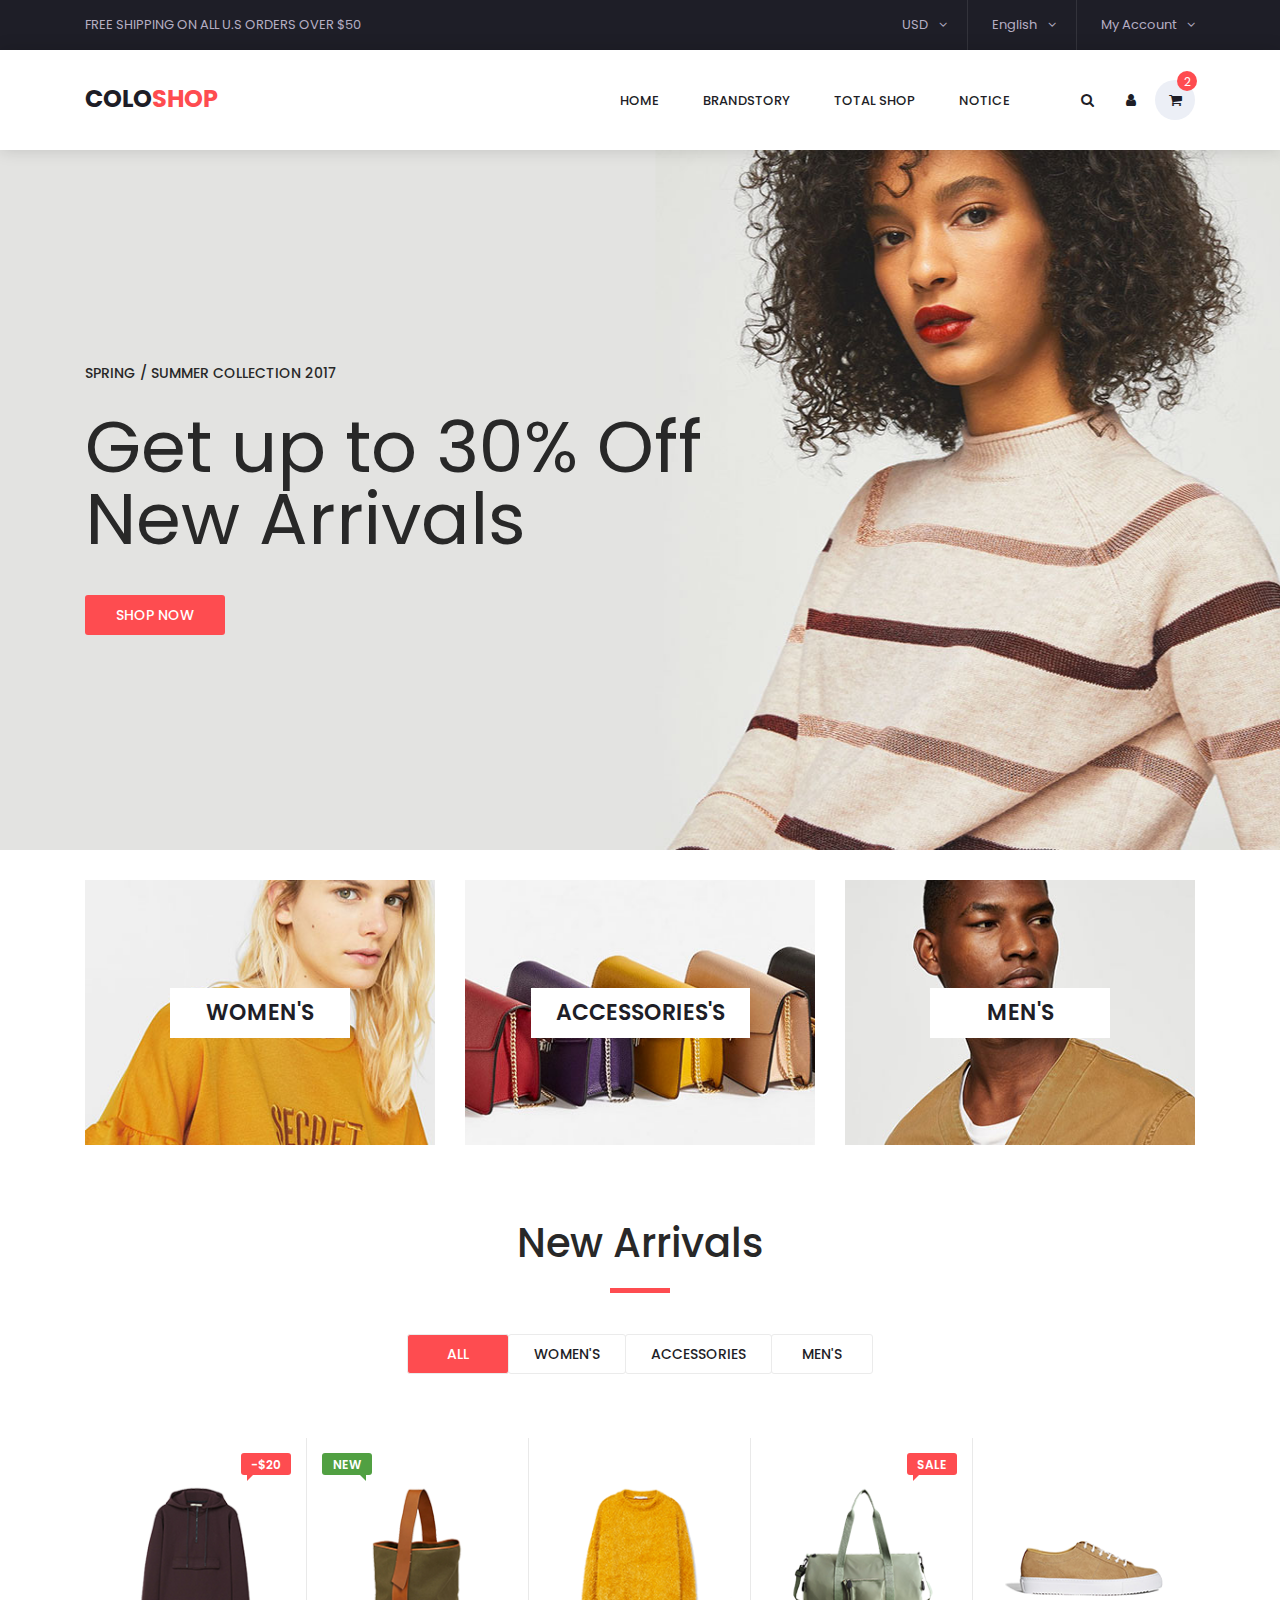
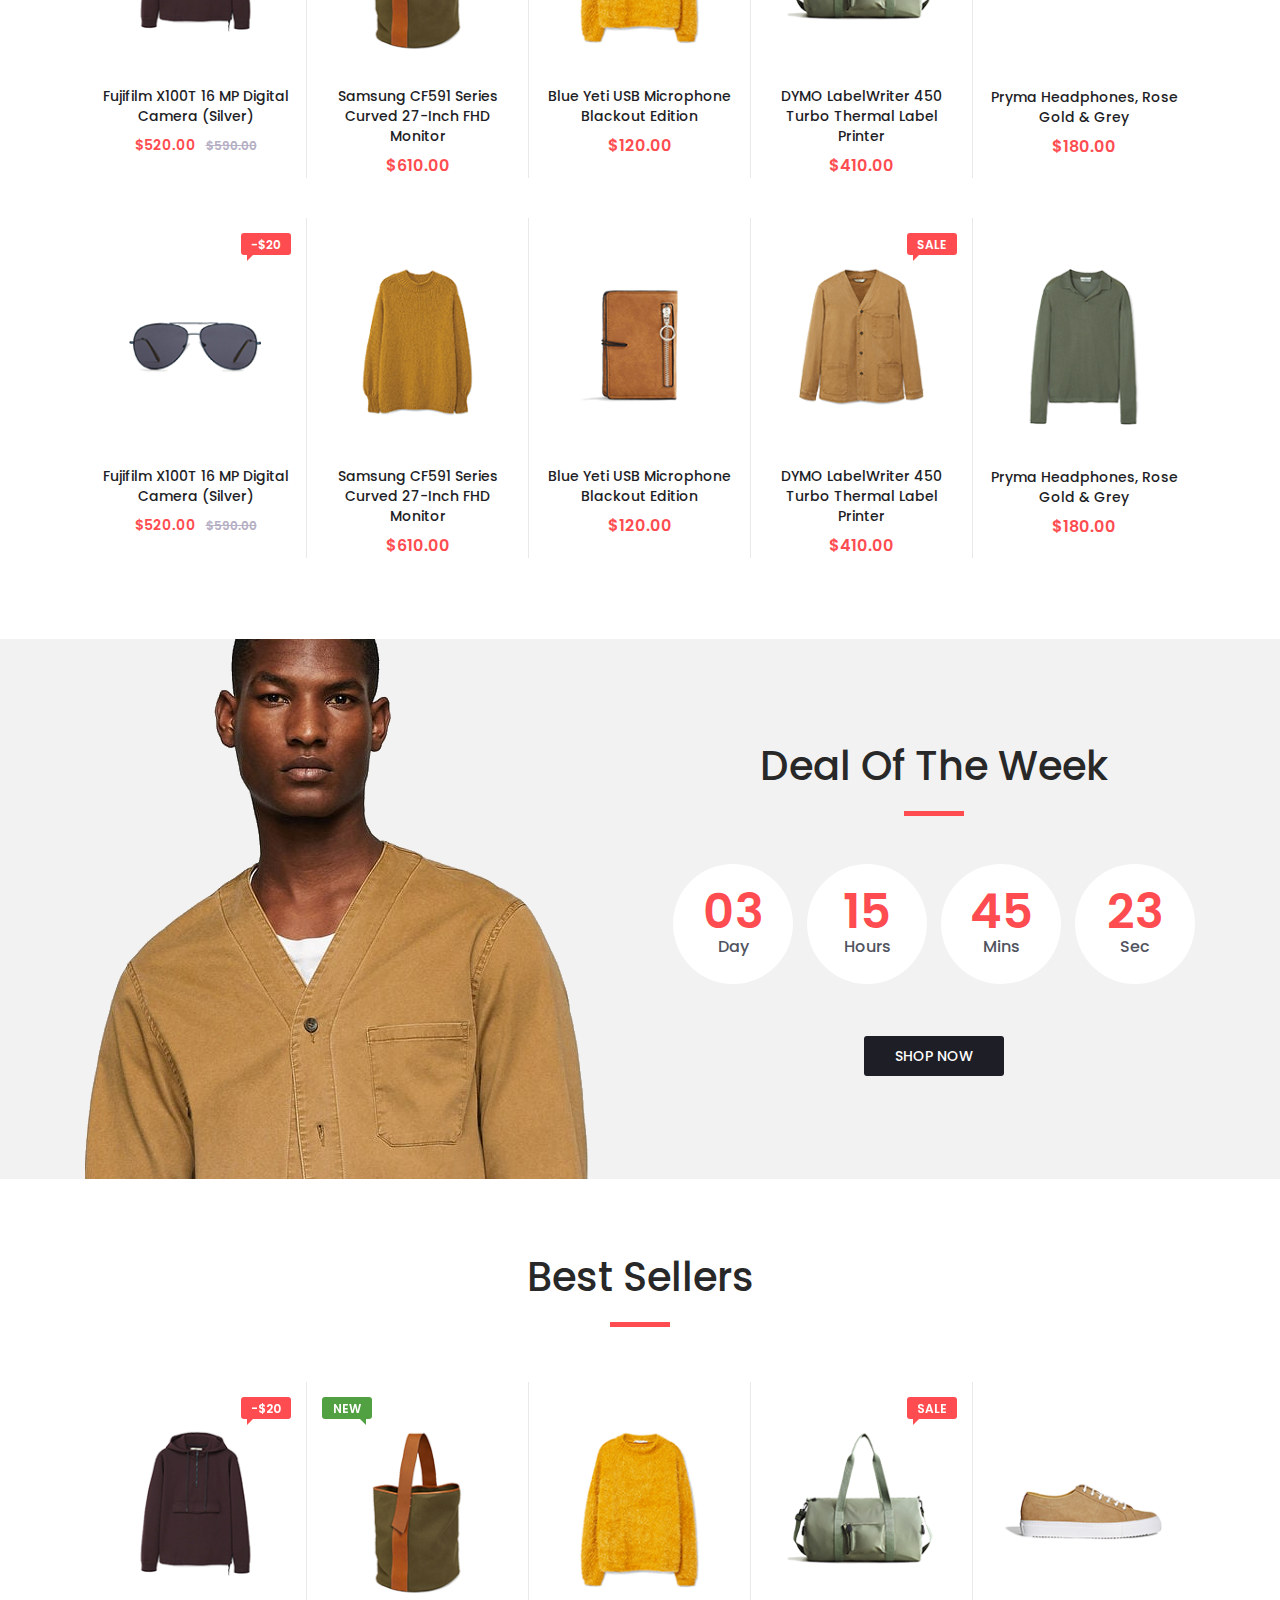
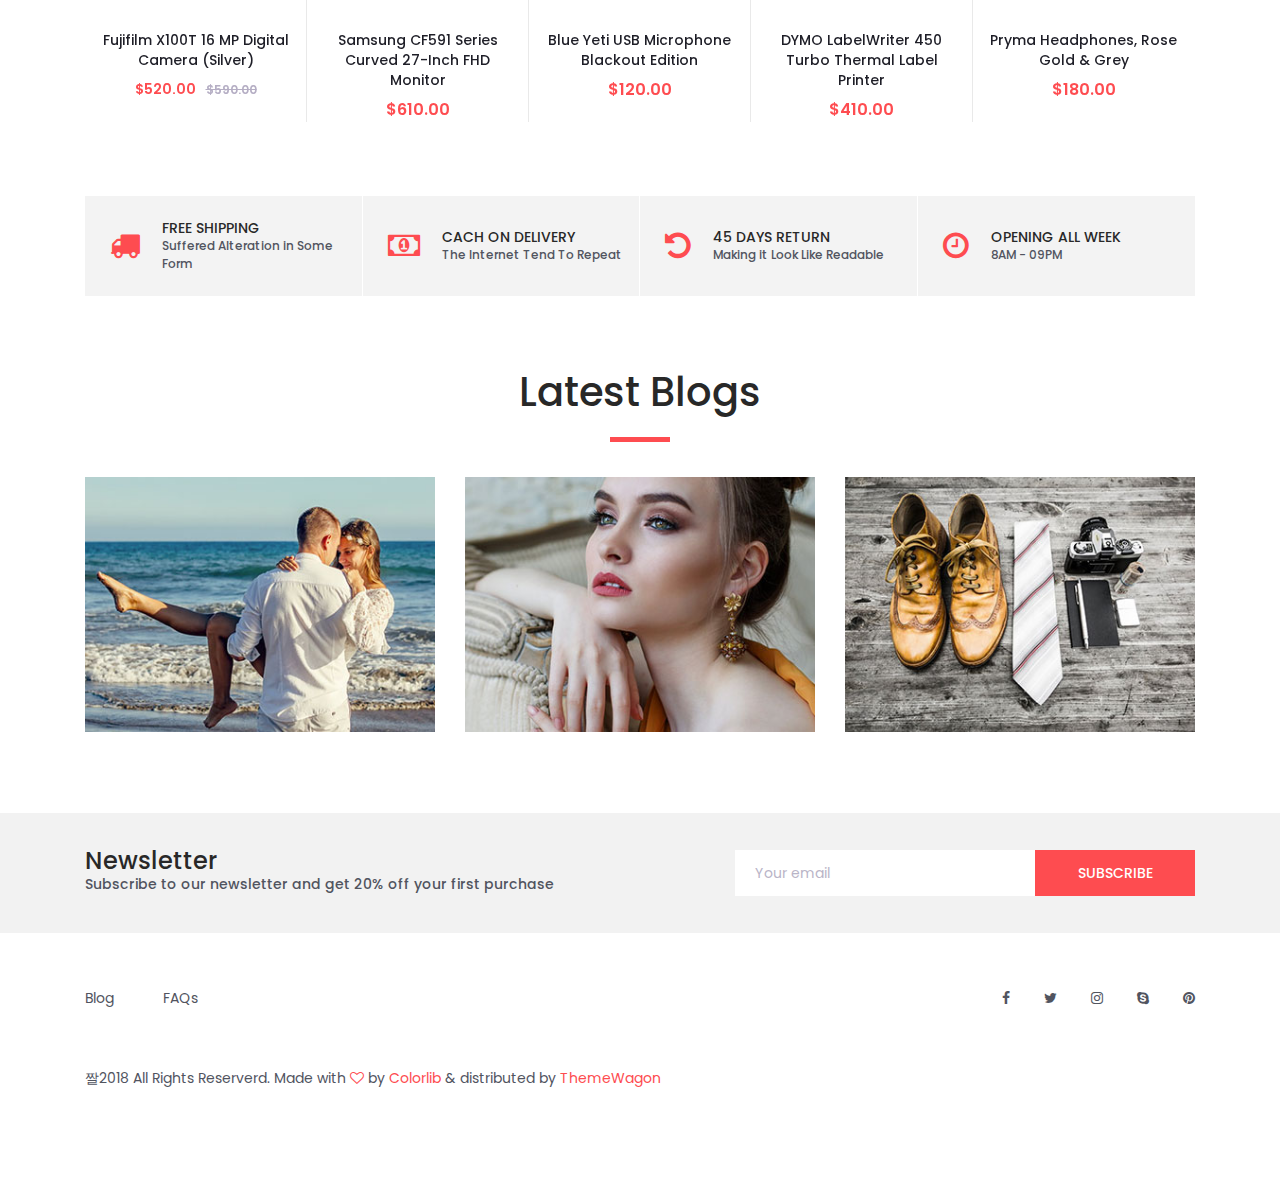
==== model1/WebContent/zproject/pro/index.html @ de98ec68 "ㅋㅋ" ====
<!DOCTYPE html>
<html lang="en">
<head>
<title>Colo Shop</title>
<meta charset="utf-8">
<meta http-equiv="X-UA-Compatible" content="IE=edge">
<meta name="description" content="Colo Shop Template">
<meta name="viewport" content="width=device-width, initial-scale=1">
<link rel="stylesheet" type="text/css" href="styles/bootstrap4/bootstrap.min.css">
<link href="plugins/font-awesome-4.7.0/css/font-awesome.min.css" rel="stylesheet" type="text/css">
<link rel="stylesheet" type="text/css" href="plugins/OwlCarousel2-2.2.1/owl.carousel.css">
<link rel="stylesheet" type="text/css" href="plugins/OwlCarousel2-2.2.1/owl.theme.default.css">
<link rel="stylesheet" type="text/css" href="plugins/OwlCarousel2-2.2.1/animate.css">
<link rel="stylesheet" type="text/css" href="styles/main_styles.css">
<link rel="stylesheet" type="text/css" href="styles/responsive.css">
<script src="js/jquery-3.2.1.min.js"></script>
<script src="styles/bootstrap4/popper.js"></script>
<script src="styles/bootstrap4/bootstrap.min.js"></script>
<script src="plugins/Isotope/isotope.pkgd.min.js"></script>
<script src="plugins/OwlCarousel2-2.2.1/owl.carousel.js"></script>
<script src="plugins/easing/easing.js"></script>
<script src="js/custom.js"></script>



<link href="assets/css/login-register.css" rel="stylesheet" />
<link rel="stylesheet" href="http://netdna.bootstrapcdn.com/font-awesome/4.0.3/css/font-awesome.css">

<script type="text/javascript" src="assets/js/login-register.js"></script>


</head>

<body>

<div class="super_container">

	<!-- Header -->

	<header class="header trans_300">

		<!-- Top Navigation -->

		<div class="top_nav">
			<div class="container">
				<div class="row">
					<div class="col-md-6">
						<div class="top_nav_left">free shipping on all u.s orders over $50</div>
					</div>
					<div class="col-md-6 text-right">
						<div class="top_nav_right">
							<ul class="top_nav_menu">

								<!-- Currency / Language / My Account -->

								<li class="currency">
									<a href="#">
										usd
										<i class="fa fa-angle-down"></i>
									</a>
									<ul class="currency_selection">
										<li><a href="#">cad</a></li>
										<li><a href="#">aud</a></li>
										<li><a href="#">eur</a></li>
										<li><a href="#">gbp</a></li>
									</ul>
								</li>
								<li class="language">
									<a href="#">
										English
										<i class="fa fa-angle-down"></i>
									</a>
									<ul class="language_selection">
										<li><a href="#">French</a></li>
										<li><a href="#">Italian</a></li>
										<li><a href="#">German</a></li>
										<li><a href="#">Spanish</a></li>
									</ul>
								</li>
								<li class="account">
									<a href="#">
										My Account
										<i class="fa fa-angle-down"></i>
									</a>
									<ul class="account_selection">
										<li><a href="#"><i class="fa fa-sign-in" aria-hidden="true"></i>Sign In</a></li>
										<li><a href="#"><i class="fa fa-user-plus" aria-hidden="true"></i>Register</a></li>
									</ul>
								</li>
							</ul>
						</div>
					</div>
				</div>
			</div>
		</div>

		<!-- Main Navigation -->

		<div class="main_nav_container">
			<div class="container">
				<div class="row">
					<div class="col-lg-12 text-right">
						<div class="logo_container">
							<a href="#">colo<span>shop</span></a>
						</div>
						<nav class="navbar">
							<ul class="navbar_menu">
								<li><a href="#">Home</a></li>
								<li><a href="#">BrandStory</a></li>
								<li><a href="#">Total Shop</a></li>
								<li><a href="#">notice</a></li>
							</ul>
							<ul class="navbar_user">
								<li><a href="#"><i class="fa fa-search" aria-hidden="true"></i></a></li>
								<li><a data-toggle="modal" href="javascript:void(0)" onclick="openLoginModal();" ><i class="fa fa-user" aria-hidden="true"></i></a></li>
								
								<li class="checkout">
									<a href="#">
										<i class="fa fa-shopping-cart" aria-hidden="true"></i>
										<span id="checkout_items" class="checkout_items">2</span>
									</a>
								</li>
							</ul>
							<div class="hamburger_container">
								<i class="fa fa-bars" aria-hidden="true"></i>
							</div>
						</nav>
					</div>
				</div>
			</div>
		</div>

	</header>

	<div class="fs_menu_overlay"></div>
	<div class="hamburger_menu">
		<div class="hamburger_close"><i class="fa fa-times" aria-hidden="true"></i></div>
		<div class="hamburger_menu_content text-right">
			<ul class="menu_top_nav">
				<li class="menu_item has-children">
					<a href="#">
						usd
						<i class="fa fa-angle-down"></i>
					</a>
					<ul class="menu_selection">
						<li><a href="#">cad</a></li>
						<li><a href="#">aud</a></li>
						<li><a href="#">eur</a></li>
						<li><a href="#">gbp</a></li>
					</ul>
				</li>
				<li class="menu_item has-children">
					<a href="#">
						English
						<i class="fa fa-angle-down"></i>
					</a>
					<ul class="menu_selection">
						<li><a href="#">French</a></li>
						<li><a href="#">Italian</a></li>
						<li><a href="#">German</a></li>
						<li><a href="#">Spanish</a></li>
					</ul>
				</li>
				<li class="menu_item has-children">
					<a href="#">
						My Account
						<i class="fa fa-angle-down"></i>
					</a>
					<ul class="menu_selection">
						<li><a href="#"><i class="fa fa-sign-in" aria-hidden="true"></i>Sign In</a></li>
						<li><a href="#"><i class="fa fa-user-plus" aria-hidden="true"></i>Register</a></li>
					</ul>
				</li>
				<li class="menu_item"><a href="#">Home</a></li>
				<li class="menu_item"><a href="#">BrandStory</a></li>
				<li class="menu_item"><a href="#">Total Shop</a></li>
				<li class="menu_item"><a href="#">Notice</a></li>
			</ul>
		</div>
	</div>

	<!-- Slider -->

	<div class="main_slider" style="background-image:url(images/slider_1.jpg)">
		<div class="container fill_height">
			<div class="row align-items-center fill_height">
				<div class="col">
					<div class="main_slider_content">
						<h6>Spring / Summer Collection 2017</h6>
						<h1>Get up to 30% Off New Arrivals</h1>
						<div class="red_button shop_now_button"><a href="#">shop now</a></div>
					</div>
				</div>
			</div>
		</div>
	</div>

	<!-- Banner -->

	<div class="banner">
		<div class="container">
			<div class="row">
				<div class="col-md-4">
					<div class="banner_item align-items-center" style="background-image:url(images/banner_1.jpg)">
						<div class="banner_category">
							<a href="categories.html">women's</a>
						</div>
					</div>
				</div>
				<div class="col-md-4">
					<div class="banner_item align-items-center" style="background-image:url(images/banner_2.jpg)">
						<div class="banner_category">
							<a href="categories.html">accessories's</a>
						</div>
					</div>
				</div>
				<div class="col-md-4">
					<div class="banner_item align-items-center" style="background-image:url(images/banner_3.jpg)">
						<div class="banner_category">
							<a href="categories.html">men's</a>
						</div>
					</div>
				</div>
			</div>
		</div>
	</div>

	<!-- New Arrivals -->

	<div class="new_arrivals">
		<div class="container">
			<div class="row">
				<div class="col text-center">
					<div class="section_title new_arrivals_title">
						<h2>New Arrivals</h2>
					</div>
				</div>
			</div>
			<div class="row align-items-center">
				<div class="col text-center">
					<div class="new_arrivals_sorting">
						<ul class="arrivals_grid_sorting clearfix button-group filters-button-group">
							<li class="grid_sorting_button button d-flex flex-column justify-content-center align-items-center active is-checked" data-filter="*">all</li>
							<li class="grid_sorting_button button d-flex flex-column justify-content-center align-items-center" data-filter=".women">women's</li>
							<li class="grid_sorting_button button d-flex flex-column justify-content-center align-items-center" data-filter=".accessories">accessories</li>
							<li class="grid_sorting_button button d-flex flex-column justify-content-center align-items-center" data-filter=".men">men's</li>
						</ul>
					</div>
				</div>
			</div>
			<div class="row">
				<div class="col">
					<div class="product-grid" data-isotope='{ "itemSelector": ".product-item", "layoutMode": "fitRows" }'>

						<!-- Product 1 -->

						<div class="product-item men">
							<div class="product discount product_filter">
								<div class="product_image">
									<img src="images/product_1.png" alt="">
								</div>
								<div class="favorite favorite_left"></div>
								<div class="product_bubble product_bubble_right product_bubble_red d-flex flex-column align-items-center"><span>-$20</span></div>
								<div class="product_info">
									<h6 class="product_name"><a href="single.html">Fujifilm X100T 16 MP Digital Camera (Silver)</a></h6>
									<div class="product_price">$520.00<span>$590.00</span></div>
								</div>
							</div>
							<div class="red_button add_to_cart_button"><a href="#">add to cart</a></div>
						</div>

						<!-- Product 2 -->

						<div class="product-item women">
							<div class="product product_filter">
								<div class="product_image">
									<img src="images/product_2.png" alt="">
								</div>
								<div class="favorite"></div>
								<div class="product_bubble product_bubble_left product_bubble_green d-flex flex-column align-items-center"><span>new</span></div>
								<div class="product_info">
									<h6 class="product_name"><a href="single.html">Samsung CF591 Series Curved 27-Inch FHD Monitor</a></h6>
									<div class="product_price">$610.00</div>
								</div>
							</div>
							<div class="red_button add_to_cart_button"><a href="#">add to cart</a></div>
						</div>

						<!-- Product 3 -->

						<div class="product-item women">
							<div class="product product_filter">
								<div class="product_image">
									<img src="images/product_3.png" alt="">
								</div>
								<div class="favorite"></div>
								<div class="product_info">
									<h6 class="product_name"><a href="single.html">Blue Yeti USB Microphone Blackout Edition</a></h6>
									<div class="product_price">$120.00</div>
								</div>
							</div>
							<div class="red_button add_to_cart_button"><a href="#">add to cart</a></div>
						</div>

						<!-- Product 4 -->

						<div class="product-item accessories">
							<div class="product product_filter">
								<div class="product_image">
									<img src="images/product_4.png" alt="">
								</div>
								<div class="product_bubble product_bubble_right product_bubble_red d-flex flex-column align-items-center"><span>sale</span></div>
								<div class="favorite favorite_left"></div>
								<div class="product_info">
									<h6 class="product_name"><a href="single.html">DYMO LabelWriter 450 Turbo Thermal Label Printer</a></h6>
									<div class="product_price">$410.00</div>
								</div>
							</div>
							<div class="red_button add_to_cart_button"><a href="#">add to cart</a></div>
						</div>

						<!-- Product 5 -->

						<div class="product-item women men">
							<div class="product product_filter">
								<div class="product_image">
									<img src="images/product_5.png" alt="">
								</div>
								<div class="favorite"></div>
								<div class="product_info">
									<h6 class="product_name"><a href="single.html">Pryma Headphones, Rose Gold & Grey</a></h6>
									<div class="product_price">$180.00</div>
								</div>
							</div>
							<div class="red_button add_to_cart_button"><a href="#">add to cart</a></div>
						</div>

						<!-- Product 6 -->

						<div class="product-item accessories">
							<div class="product discount product_filter">
								<div class="product_image">
									<img src="images/product_6.png" alt="">
								</div>
								<div class="favorite favorite_left"></div>
								<div class="product_bubble product_bubble_right product_bubble_red d-flex flex-column align-items-center"><span>-$20</span></div>
								<div class="product_info">
									<h6 class="product_name"><a href="#single.html">Fujifilm X100T 16 MP Digital Camera (Silver)</a></h6>
									<div class="product_price">$520.00<span>$590.00</span></div>
								</div>
							</div>
							<div class="red_button add_to_cart_button"><a href="#">add to cart</a></div>
						</div>

						<!-- Product 7 -->

						<div class="product-item women">
							<div class="product product_filter">
								<div class="product_image">
									<img src="images/product_7.png" alt="">
								</div>
								<div class="favorite"></div>
								<div class="product_info">
									<h6 class="product_name"><a href="single.html">Samsung CF591 Series Curved 27-Inch FHD Monitor</a></h6>
									<div class="product_price">$610.00</div>
								</div>
							</div>
							<div class="red_button add_to_cart_button"><a href="#">add to cart</a></div>
						</div>

						<!-- Product 8 -->

						<div class="product-item accessories">
							<div class="product product_filter">
								<div class="product_image">
									<img src="images/product_8.png" alt="">
								</div>
								<div class="favorite"></div>
								<div class="product_info">
									<h6 class="product_name"><a href="single.html">Blue Yeti USB Microphone Blackout Edition</a></h6>
									<div class="product_price">$120.00</div>
								</div>
							</div>
							<div class="red_button add_to_cart_button"><a href="#">add to cart</a></div>
						</div>

						<!-- Product 9 -->

						<div class="product-item men">
							<div class="product product_filter">
								<div class="product_image">
									<img src="images/product_9.png" alt="">
								</div>
								<div class="product_bubble product_bubble_right product_bubble_red d-flex flex-column align-items-center"><span>sale</span></div>
								<div class="favorite favorite_left"></div>
								<div class="product_info">
									<h6 class="product_name"><a href="single.html">DYMO LabelWriter 450 Turbo Thermal Label Printer</a></h6>
									<div class="product_price">$410.00</div>
								</div>
							</div>
							<div class="red_button add_to_cart_button"><a href="#">add to cart</a></div>
						</div>

						<!-- Product 10 -->

						<div class="product-item men">
							<div class="product product_filter">
								<div class="product_image">
									<img src="images/product_10.png" alt="">
								</div>
								<div class="favorite"></div>
								<div class="product_info">
									<h6 class="product_name"><a href="single.html">Pryma Headphones, Rose Gold & Grey</a></h6>
									<div class="product_price">$180.00</div>
								</div>
							</div>
							<div class="red_button add_to_cart_button"><a href="#">add to cart</a></div>
						</div>
					</div>
				</div>
			</div>
		</div>
	</div>

	<!-- Deal of the week -->

	<div class="deal_ofthe_week">
		<div class="container">
			<div class="row align-items-center">
				<div class="col-lg-6">
					<div class="deal_ofthe_week_img">
						<img src="images/deal_ofthe_week.png" alt="">
					</div>
				</div>
				<div class="col-lg-6 text-right deal_ofthe_week_col">
					<div class="deal_ofthe_week_content d-flex flex-column align-items-center float-right">
						<div class="section_title">
							<h2>Deal Of The Week</h2>
						</div>
						<ul class="timer">
							<li class="d-inline-flex flex-column justify-content-center align-items-center">
								<div id="day" class="timer_num">03</div>
								<div class="timer_unit">Day</div>
							</li>
							<li class="d-inline-flex flex-column justify-content-center align-items-center">
								<div id="hour" class="timer_num">15</div>
								<div class="timer_unit">Hours</div>
							</li>
							<li class="d-inline-flex flex-column justify-content-center align-items-center">
								<div id="minute" class="timer_num">45</div>
								<div class="timer_unit">Mins</div>
							</li>
							<li class="d-inline-flex flex-column justify-content-center align-items-center">
								<div id="second" class="timer_num">23</div>
								<div class="timer_unit">Sec</div>
							</li>
						</ul>
						<div class="red_button deal_ofthe_week_button"><a href="#">shop now</a></div>
					</div>
				</div>
			</div>
		</div>
	</div>

	<!-- Best Sellers -->

	<div class="best_sellers">
		<div class="container">
			<div class="row">
				<div class="col text-center">
					<div class="section_title new_arrivals_title">
						<h2>Best Sellers</h2>
					</div>
				</div>
			</div>
			<div class="row">
				<div class="col">
					<div class="product_slider_container">
						<div class="owl-carousel owl-theme product_slider">

							<!-- Slide 1 -->

							<div class="owl-item product_slider_item">
								<div class="product-item">
									<div class="product discount">
										<div class="product_image">
											<img src="images/product_1.png" alt="">
										</div>
										<div class="favorite favorite_left"></div>
										<div class="product_bubble product_bubble_right product_bubble_red d-flex flex-column align-items-center"><span>-$20</span></div>
										<div class="product_info">
											<h6 class="product_name"><a href="single.html">Fujifilm X100T 16 MP Digital Camera (Silver)</a></h6>
											<div class="product_price">$520.00<span>$590.00</span></div>
										</div>
									</div>
								</div>
							</div>

							<!-- Slide 2 -->

							<div class="owl-item product_slider_item">
								<div class="product-item women">
									<div class="product">
										<div class="product_image">
											<img src="images/product_2.png" alt="">
										</div>
										<div class="favorite"></div>
										<div class="product_bubble product_bubble_left product_bubble_green d-flex flex-column align-items-center"><span>new</span></div>
										<div class="product_info">
											<h6 class="product_name"><a href="single.html">Samsung CF591 Series Curved 27-Inch FHD Monitor</a></h6>
											<div class="product_price">$610.00</div>
										</div>
									</div>
								</div>
							</div>

							<!-- Slide 3 -->

							<div class="owl-item product_slider_item">
								<div class="product-item women">
									<div class="product">
										<div class="product_image">
											<img src="images/product_3.png" alt="">
										</div>
										<div class="favorite"></div>
										<div class="product_info">
											<h6 class="product_name"><a href="single.html">Blue Yeti USB Microphone Blackout Edition</a></h6>
											<div class="product_price">$120.00</div>
										</div>
									</div>
								</div>
							</div>

							<!-- Slide 4 -->

							<div class="owl-item product_slider_item">
								<div class="product-item accessories">
									<div class="product">
										<div class="product_image">
											<img src="images/product_4.png" alt="">
										</div>
										<div class="product_bubble product_bubble_right product_bubble_red d-flex flex-column align-items-center"><span>sale</span></div>
										<div class="favorite favorite_left"></div>
										<div class="product_info">
											<h6 class="product_name"><a href="single.html">DYMO LabelWriter 450 Turbo Thermal Label Printer</a></h6>
											<div class="product_price">$410.00</div>
										</div>
									</div>
								</div>
							</div>

							<!-- Slide 5 -->

							<div class="owl-item product_slider_item">
								<div class="product-item women men">
									<div class="product">
										<div class="product_image">
											<img src="images/product_5.png" alt="">
										</div>
										<div class="favorite"></div>
										<div class="product_info">
											<h6 class="product_name"><a href="single.html">Pryma Headphones, Rose Gold & Grey</a></h6>
											<div class="product_price">$180.00</div>
										</div>
									</div>
								</div>
							</div>

							<!-- Slide 6 -->

							<div class="owl-item product_slider_item">
								<div class="product-item accessories">
									<div class="product discount">
										<div class="product_image">
											<img src="images/product_6.png" alt="">
										</div>
										<div class="favorite favorite_left"></div>
										<div class="product_bubble product_bubble_right product_bubble_red d-flex flex-column align-items-center"><span>-$20</span></div>
										<div class="product_info">
											<h6 class="product_name"><a href="single.html">Fujifilm X100T 16 MP Digital Camera (Silver)</a></h6>
											<div class="product_price">$520.00<span>$590.00</span></div>
										</div>
									</div>
								</div>
							</div>

							<!-- Slide 7 -->

							<div class="owl-item product_slider_item">
								<div class="product-item women">
									<div class="product">
										<div class="product_image">
											<img src="images/product_7.png" alt="">
										</div>
										<div class="favorite"></div>
										<div class="product_info">
											<h6 class="product_name"><a href="single.html">Samsung CF591 Series Curved 27-Inch FHD Monitor</a></h6>
											<div class="product_price">$610.00</div>
										</div>
									</div>
								</div>
							</div>

							<!-- Slide 8 -->

							<div class="owl-item product_slider_item">
								<div class="product-item accessories">
									<div class="product">
										<div class="product_image">
											<img src="images/product_8.png" alt="">
										</div>
										<div class="favorite"></div>
										<div class="product_info">
											<h6 class="product_name"><a href="single.html">Blue Yeti USB Microphone Blackout Edition</a></h6>
											<div class="product_price">$120.00</div>
										</div>
									</div>
								</div>
							</div>

							<!-- Slide 9 -->

							<div class="owl-item product_slider_item">
								<div class="product-item men">
									<div class="product">
										<div class="product_image">
											<img src="images/product_9.png" alt="">
										</div>
										<div class="product_bubble product_bubble_right product_bubble_red d-flex flex-column align-items-center"><span>sale</span></div>
										<div class="favorite favorite_left"></div>
										<div class="product_info">
											<h6 class="product_name"><a href="single.html">DYMO LabelWriter 450 Turbo Thermal Label Printer</a></h6>
											<div class="product_price">$410.00</div>
										</div>
									</div>
								</div>
							</div>

							<!-- Slide 10 -->

							<div class="owl-item product_slider_item">
								<div class="product-item men">
									<div class="product">
										<div class="product_image">
											<img src="images/product_10.png" alt="">
										</div>
										<div class="favorite"></div>
										<div class="product_info">
											<h6 class="product_name"><a href="single.html">Pryma Headphones, Rose Gold & Grey</a></h6>
											<div class="product_price">$180.00</div>
										</div>
									</div>
								</div>
							</div>
						</div>

						<!-- Slider Navigation -->

						<div class="product_slider_nav_left product_slider_nav d-flex align-items-center justify-content-center flex-column">
							<i class="fa fa-chevron-left" aria-hidden="true"></i>
						</div>
						<div class="product_slider_nav_right product_slider_nav d-flex align-items-center justify-content-center flex-column">
							<i class="fa fa-chevron-right" aria-hidden="true"></i>
						</div>
					</div>
				</div>
			</div>
		</div>
	</div>

	<!-- Benefit -->

	<div class="benefit">
		<div class="container">
			<div class="row benefit_row">
				<div class="col-lg-3 benefit_col">
					<div class="benefit_item d-flex flex-row align-items-center">
						<div class="benefit_icon"><i class="fa fa-truck" aria-hidden="true"></i></div>
						<div class="benefit_content">
							<h6>free shipping</h6>
							<p>Suffered Alteration in Some Form</p>
						</div>
					</div>
				</div>
				<div class="col-lg-3 benefit_col">
					<div class="benefit_item d-flex flex-row align-items-center">
						<div class="benefit_icon"><i class="fa fa-money" aria-hidden="true"></i></div>
						<div class="benefit_content">
							<h6>cach on delivery</h6>
							<p>The Internet Tend To Repeat</p>
						</div>
					</div>
				</div>
				<div class="col-lg-3 benefit_col">
					<div class="benefit_item d-flex flex-row align-items-center">
						<div class="benefit_icon"><i class="fa fa-undo" aria-hidden="true"></i></div>
						<div class="benefit_content">
							<h6>45 days return</h6>
							<p>Making it Look Like Readable</p>
						</div>
					</div>
				</div>
				<div class="col-lg-3 benefit_col">
					<div class="benefit_item d-flex flex-row align-items-center">
						<div class="benefit_icon"><i class="fa fa-clock-o" aria-hidden="true"></i></div>
						<div class="benefit_content">
							<h6>opening all week</h6>
							<p>8AM - 09PM</p>
						</div>
					</div>
				</div>
			</div>
		</div>
	</div>

	<!-- Blogs -->

	<div class="blogs">
		<div class="container">
			<div class="row">
				<div class="col text-center">
					<div class="section_title">
						<h2>Latest Blogs</h2>
					</div>
				</div>
			</div>
			<div class="row blogs_container">
				<div class="col-lg-4 blog_item_col">
					<div class="blog_item">
						<div class="blog_background" style="background-image:url(images/blog_1.jpg)"></div>
						<div class="blog_content d-flex flex-column align-items-center justify-content-center text-center">
							<h4 class="blog_title">Here are the trends I see coming this fall</h4>
							<span class="blog_meta">by admin | dec 01, 2017</span>
							<a class="blog_more" href="#">Read more</a>
						</div>
					</div>
				</div>
				<div class="col-lg-4 blog_item_col">
					<div class="blog_item">
						<div class="blog_background" style="background-image:url(images/blog_2.jpg)"></div>
						<div class="blog_content d-flex flex-column align-items-center justify-content-center text-center">
							<h4 class="blog_title">Here are the trends I see coming this fall</h4>
							<span class="blog_meta">by admin | dec 01, 2017</span>
							<a class="blog_more" href="#">Read more</a>
						</div>
					</div>
				</div>
				<div class="col-lg-4 blog_item_col">
					<div class="blog_item">
						<div class="blog_background" style="background-image:url(images/blog_3.jpg)"></div>
						<div class="blog_content d-flex flex-column align-items-center justify-content-center text-center">
							<h4 class="blog_title">Here are the trends I see coming this fall</h4>
							<span class="blog_meta">by admin | dec 01, 2017</span>
							<a class="blog_more" href="#">Read more</a>
						</div>
					</div>
				</div>
			</div>
		</div>
	</div>

	<!-- Newsletter -->

	<div class="newsletter">
		<div class="container">
			<div class="row">
				<div class="col-lg-6">
					<div class="newsletter_text d-flex flex-column justify-content-center align-items-lg-start align-items-md-center text-center">
						<h4>Newsletter</h4>
						<p>Subscribe to our newsletter and get 20% off your first purchase</p>
					</div>
				</div>
				<div class="col-lg-6">
					<form action="post">
						<div class="newsletter_form d-flex flex-md-row flex-column flex-xs-column align-items-center justify-content-lg-end justify-content-center">
							<input id="newsletter_email" type="email" placeholder="Your email" required="required" data-error="Valid email is required.">
							<button id="newsletter_submit" type="submit" class="newsletter_submit_btn trans_300" value="Submit">subscribe</button>
						</div>
					</form>
				</div>
			</div>
		</div>
	</div>

	<!-- Modal -->
	<div class="modal fade login" id="loginModal">
		      <div class="modal-dialog login animated">
    		      <div class="modal-content">
    		         <div class="modal-header">
                        <button type="button" class="close" data-dismiss="modal" aria-hidden="true">&times;</button>
                        <h4 class="modal-title">Login with</h4>
                    </div>
                    <div class="modal-body">
                        <div class="box">
                             <div class="content">                                                          
                                <div class="error"></div>
                                <div class="form loginBox">
                                    <form method="" action="" accept-charset="UTF-8">
                                    <input id="userid" class="form-control" type="text" placeholder="id" name="userid"><br/>
                                    <input id="password" class="form-control" type="password" placeholder="Password" name="password"><br/>
                                    <input class="btn btn-default btn-login" type="button" value="Login" onclick="loginAjax()"><br/>
                                    <input class="btn btn-default btn-login" type="button" value="kakao로 로그인" onclick=""><br/>
                                    <input class="btn btn-default btn-login" type="button" value="둘러보기" onclick="">
                                    </form>
                                </div>	
                                
                             </div>
                        </div>
                        <div class="box">
                            <div class="content registerBox" style="display:none;">
                             <div class="form">
                                <form method="" html="{:multipart=>true}" data-remote="true" action="" accept-charset="UTF-8">
                                <input id="userid" class="form-control" type="text" placeholder="id" name="userid">
                                <input id="username" class="form-control" type="text" placeholder="name" name="username">
                                <input id="email" class="form-control" type="email" placeholder="Email" name="email">
                                <input id="password" class="form-control" type="password" placeholder="Password" name="password">
                                <input id="password_confirmation" class="form-control" type="password" placeholder="Repeat Password" name="password_confirmation">
                                <input id="usertel" class="form-control" type="tel"  placeholder="phone" name="usertel">
                                <input id="birth" class="form-control" type="date"  placeholder="birthday" name="birth">
                                <label><input id="gender" class="form-control" type="checkbox" placeholder="gender" name="gender" value="man">man</label>
     							<label><input id="gender" class="form-control" type="checkbox" name="gender" value="women">women</label>
                                <input class="btn btn-default btn-register" type="button" value="Create account" name="commit">
                                
                                </form>
                                </div>
                            </div>
                        </div>
                    </div>
                    <div class="modal-footer">
                        <div class="forgot login-footer">
                            <span>Looking to
                                 <a href="javascript: showRegisterForm();">create an account</a>
                            </span>
                        </div>
                        <div class="forgot register-footer" style="display:none">
                             <span>Already have an account?</span>
                             <a href="javascript: showLoginForm();">Login</a>
                        </div>
                    </div>
    		      </div>
		      </div>
		  </div>
	<!-- Footer -->
<footer class="footer">
		<div class="container">
			<div class="row">
				<div class="col-lg-6">
					<div class="footer_nav_container d-flex flex-sm-row flex-column align-items-center justify-content-lg-start justify-content-center text-center">
						<ul class="footer_nav">
							<li><a href="#">Blog</a></li>
							<li><a href="#">FAQs</a></li>
						</ul>
					</div>
				</div>
				<div class="col-lg-6">
					<div class="footer_social d-flex flex-row align-items-center justify-content-lg-end justify-content-center">
						<ul>
							<li><a href="#"><i class="fa fa-facebook" aria-hidden="true"></i></a></li>
							<li><a href="#"><i class="fa fa-twitter" aria-hidden="true"></i></a></li>
							<li><a href="#"><i class="fa fa-instagram" aria-hidden="true"></i></a></li>
							<li><a href="#"><i class="fa fa-skype" aria-hidden="true"></i></a></li>
							<li><a href="#"><i class="fa fa-pinterest" aria-hidden="true"></i></a></li>
						</ul>
					</div>
				</div>
			</div>
			<div class="row">
				<div class="col-lg-12">
					<div class="footer_nav_container">
						<div class="cr">짤2018 All Rights Reserverd. Made with <i class="fa fa-heart-o" aria-hidden="true"></i> by <a href="#">Colorlib</a> &amp; distributed by <a href="https://themewagon.com">ThemeWagon</a></div>
					</div>
				</div>
			</div>
		</div>
	</footer>


</div>


</body>

</html>
---- model1/WebContent/zproject/pro/styles/main_styles.css ----
@charset "utf-8";
/* CSS Document */

/******************************

COLOR PALETTE




[Table of Contents]

1. Fonts
2. Body and some general stuff
3. Home
	3.1 Currency
	3.2 Language
	3.3 Account
	3.4 Main Navigation
	3.5 Hamburger Menu
	3.6 Logo
	3.7 Main Slider
4. Banner
5. New Arrivals
	5.1 New Arrivals Sorting
	5.2 New Arrivals Products Grid
6. Deal of the week
7. Best Sellers
	7.1 Slider Nav
8. Benefit
9. Blogs
10. Newsletter
11. Footer



******************************/

/***********
1. Fonts
***********/

@import url('https://fonts.googleapis.com/css?family=Poppins:400,500,600,700,900');

/*********************************
2. Body and some general stuff
*********************************/

*
{
	margin: 0;
	padding: 0;
}
body
{
	font-family: 'Poppins', sans-serif;
	font-size: 14px;
	line-height: 23px;
	font-weight: 400;
	background: #FFFFFF;
	color: #1e1e27;
}
div
{
	display: block;
	position: relative;
	-webkit-box-sizing: border-box;
    -moz-box-sizing: border-box;
    box-sizing: border-box;
}
ul
{
	list-style: none;
	margin-bottom: 0px;
}
p
{
	font-family: 'Poppins', sans-serif;
	font-size: 14px;
	line-height: 1.7;
	font-weight: 500;
	color: #989898;
	-webkit-font-smoothing: antialiased;
	-webkit-text-shadow: rgba(0,0,0,.01) 0 0 1px;
	text-shadow: rgba(0,0,0,.01) 0 0 1px;
}
p a
{
	display: inline;
	position: relative;
	color: inherit;
	border-bottom: solid 2px #fde0db;
	-webkit-transition: all 200ms ease;
	-moz-transition: all 200ms ease;
	-ms-transition: all 200ms ease;
	-o-transition: all 200ms ease;
	transition: all 200ms ease;
}
a, a:hover, a:visited, a:active, a:link
{
	text-decoration: none;
	-webkit-font-smoothing: antialiased;
	-webkit-text-shadow: rgba(0,0,0,.01) 0 0 1px;
	text-shadow: rgba(0,0,0,.01) 0 0 1px;
}
p a:active
{
	position: relative;
	color: #FF6347;
}
p a:hover
{
	color: #FF6347;
	background: #fde0db;
}
p a:hover::after
{
	opacity: 0.2;
}
::selection
{
	background: #fde0db;
	color: #FF6347;
}
p::selection
{
	background: #fde0db;
}
h1{font-size: 72px;}
h2{font-size: 40px;}
h3{font-size: 28px;}
h4{font-size: 24px;}
h5{font-size: 16px;}
h6{font-size: 14px;}
h1, h2, h3, h4, h5, h6
{
	color: #282828;
	-webkit-font-smoothing: antialiased;
	-webkit-text-shadow: rgba(0,0,0,.01) 0 0 1px;
	text-shadow: rgba(0,0,0,.01) 0 0 1px;
}
h1::selection,
h2::selection,
h3::selection,
h4::selection,
h5::selection,
h6::selection
{

}
::-webkit-input-placeholder
{
	font-size: 16px !important;
	font-weight: 500;
	color: #777777 !important;
}
:-moz-placeholder /* older Firefox*/
{
	font-size: 16px !important;
	font-weight: 500;
	color: #777777 !important;
}
::-moz-placeholder /* Firefox 19+ */
{
	font-size: 16px !important;
	font-weight: 500;
	color: #777777 !important;
}
:-ms-input-placeholder
{
	font-size: 16px !important;
	font-weight: 500;
	color: #777777 !important;
}
::input-placeholder
{
	font-size: 16px !important;
	font-weight: 500;
	color: #777777 !important;
}
.form-control
{
	color: #db5246;
}
section
{
	display: block;
	position: relative;
	box-sizing: border-box;
}
.clear
{
	clear: both;
}
.clearfix::before, .clearfix::after
{
	content: "";
	display: table;
}
.clearfix::after
{
	clear: both;
}
.clearfix
{
	zoom: 1;
}
.float_left
{
	float: left;
}
.float_right
{
	float: right;
}
.trans_200
{
	-webkit-transition: all 200ms ease;
	-moz-transition: all 200ms ease;
	-ms-transition: all 200ms ease;
	-o-transition: all 200ms ease;
	transition: all 200ms ease;
}
.trans_300
{
	-webkit-transition: all 300ms ease;
	-moz-transition: all 300ms ease;
	-ms-transition: all 300ms ease;
	-o-transition: all 300ms ease;
	transition: all 300ms ease;
}
.trans_400
{
	-webkit-transition: all 400ms ease;
	-moz-transition: all 400ms ease;
	-ms-transition: all 400ms ease;
	-o-transition: all 400ms ease;
	transition: all 400ms ease;
}
.trans_500
{
	-webkit-transition: all 500ms ease;
	-moz-transition: all 500ms ease;
	-ms-transition: all 500ms ease;
	-o-transition: all 500ms ease;
	transition: all 500ms ease;
}
.fill_height
{
	height: 100%;
}
.super_container
{
	width: 100%;
	overflow: hidden;
}

/*********************************
3. Home
*********************************/

.header
{
	position: fixed;
	top: 0;
	left: 0;
	width: 100%;
	background: #FFFFFF;
	z-index: 10;
}
.top_nav
{
	width: 100%;
	height: 50px;
	background: #1e1e27;
}
.top_nav_left
{
	height: 50px;
	line-height: 50px;
	font-size: 13px;
	color: #b5aec4;
	text-transform: uppercase;
}

/*********************************
3.1 Currency
*********************************/

.currency
{
	display: inline-block;
	position: relative;
	min-width: 50px;
	border-right: solid 1px #33333b;
	padding-right: 20px;
	padding-left: 20px;
	text-align: center;
	vertical-align: middle;
	background: #1e1e27;
}
.currency > a
{
	display: block;
	color: #b5aec4;
	font-weight: 400;
	height: 50px;
	line-height: 50px;
	font-size: 13px;
	text-transform: uppercase;
}
.currency > a > i
{
	margin-left: 8px;
}
.currency:hover .currency_selection
{
	visibility: visible;
	opacity: 1;
	top: 100%;
}
.currency_selection
{
	display: block;
	position: absolute;
	right: 0;
	top: 120%;
	margin: 0;
	width: 100%;
	background: #FFFFFF;
	visibility: hidden;
	opacity: 0;
	z-index: 1;
	box-shadow: 0 0 25px rgba(63, 78, 100, 0.15);
	-webkit-transition: opacity 0.3s ease;
	-moz-transition: opacity 0.3s ease;
	-ms-transition: opacity 0.3s ease;
	-o-transition: opacity 0.3s ease;
	transition: all 0.3s ease;
}
.currency_selection li
{
	padding-left: 10px;
	padding-right: 10px;
	line-height: 50px;
}
.currency_selection li a
{
	display: block;
	color: #232530;
	border-bottom: solid 1px #dddddd;
	font-size: 13px;
	text-transform: uppercase;
	-webkit-transition: opacity 0.3s ease;
	-moz-transition: opacity 0.3s ease;
	-ms-transition: opacity 0.3s ease;
	-o-transition: opacity 0.3s ease;
	transition: all 0.3s ease;
}
.currency_selection li a:hover
{
	color: #b5aec4;
}
.currency_selection li:last-child a
{
	border-bottom: none;
}

/*********************************
3.2 Language
*********************************/

.language
{
	display: inline-block;
	position: relative;
	min-width: 50px;
	border-right: solid 1px #33333b;
	padding-right: 20px;
	padding-left: 20px;
	text-align: center;
	vertical-align: middle;
	background: #1e1e27;
}
.language > a
{
	display: block;
	color: #b5aec4;
	font-weight: 400;
	height: 50px;
	line-height: 50px;
	font-size: 13px;
}
.language > a > i
{
	margin-left: 8px;
}
.language:hover .language_selection
{
	visibility: visible;
	opacity: 1;
	top: 100%;
}
.language_selection
{
	display: block;
	position: absolute;
	right: 0;
	top: 120%;
	margin: 0;
	width: 100%;
	background: #FFFFFF;
	visibility: hidden;
	opacity: 0;
	z-index: 1;
	box-shadow: 0 0 25px rgba(63, 78, 100, 0.15);
	-webkit-transition: opacity 0.3s ease;
	-moz-transition: opacity 0.3s ease;
	-ms-transition: opacity 0.3s ease;
	-o-transition: opacity 0.3s ease;
	transition: all 0.3s ease;
}
.language_selection li
{
	padding-left: 10px;
	padding-right: 10px;
	line-height: 50px;
}
.language_selection li a
{
	display: block;
	color: #232530;
	border-bottom: solid 1px #dddddd;
	font-size: 13px;
	-webkit-transition: opacity 0.3s ease;
	-moz-transition: opacity 0.3s ease;
	-ms-transition: opacity 0.3s ease;
	-o-transition: opacity 0.3s ease;
	transition: all 0.3s ease;
}
.language_selection li a:hover
{
	color: #b5aec4;
}
.language_selection li:last-child a
{
	border-bottom: none;
}

/*********************************
3.3 Account
*********************************/

.account
{
	display: inline-block;
	position: relative;
	min-width: 50px;
	padding-left: 20px;
	text-align: center;
	vertical-align: middle;
	background: #1e1e27;
}
.account > a
{
	display: block;
	color: #b5aec4;
	font-weight: 400;
	height: 50px;
	line-height: 50px;
	font-size: 13px;
}
.account > a > i
{
	margin-left: 8px;
}
.account:hover .account_selection
{
	visibility: visible;
	opacity: 1;
	top: 100%;
}
.account_selection
{
	display: block;
	position: absolute;
	right: 0;
	top: 120%;
	margin: 0;
	width: 100%;
	background: #FFFFFF;
	visibility: hidden;
	opacity: 0;
	z-index: 1;
	box-shadow: 0 0 25px rgba(63, 78, 100, 0.15);
	-webkit-transition: opacity 0.3s ease;
	-moz-transition: opacity 0.3s ease;
	-ms-transition: opacity 0.3s ease;
	-o-transition: opacity 0.3s ease;
	transition: all 0.3s ease;
}
.account_selection li
{
	padding-left: 10px;
	padding-right: 10px;
	line-height: 50px;
}
.account_selection li a
{
	display: block;
	color: #232530;
	border-bottom: solid 1px #dddddd;
	font-size: 14px;
	-webkit-transition: all 0.3s ease;
	-moz-transition: all 0.3s ease;
	-ms-transition: all 0.3s ease;
	-o-transition: all 0.3s ease;
	transition: all 0.3s ease;
}
.account_selection li a:hover
{
	color: #b5aec4;
}
.account_selection li:last-child a
{
	border-bottom: none;
}
.account_selection li a i
{
	margin-right: 10px;
}

/*********************************
3.4 Main Navigation
*********************************/

.main_nav_container
{
	width: 100%;
	background: #FFFFFF;
	box-shadow: 0 0 16px rgba(0, 0, 0, 0.15);
}
.navbar
{
	width: auto;
	height: 100px;
	float: right;
	padding-left: 0px;
	padding-right: 0px;
}
.navbar_menu li
{
	display: inline-block;
}
.navbar_menu li a
{
	display: block;
	color: #1e1e27;
	font-size: 13px;
	font-weight: 500;
	text-transform: uppercase;
	padding: 20px;
	-webkit-transition: color 0.3s ease;
	-moz-transition: color 0.3s ease;
	-ms-transition: color 0.3s ease;
	-o-transition: color 0.3s ease;
	transition: color 0.3s ease;
}
.navbar_menu li a:hover
{
	color: #b5aec4;
}
.navbar_user
{
	margin-left: 37px;
}
.navbar_user li
{
	display: inline-block;
	text-align: center;
}
.navbar_user li a
{
	display: -webkit-box;
	display: -moz-box;
	display: -ms-flexbox;
	display: -webkit-flex;
	display: flex;
	flex-direction: column;
	justify-content: center;
	align-items: center;
	position: relative;
	width: 40px;
	height: 40px;
	color: #1e1e27;
	-webkit-transition: color 0.3s ease;
	-moz-transition: color 0.3s ease;
	-ms-transition: color 0.3s ease;
	-o-transition: color 0.3s ease;
	transition: color 0.3s ease;
}
.navbar_user li a:hover
{
	color: #b5aec4;
}
.checkout a
{
	background: #eceff6;
	border-radius: 50%;
}
.checkout_items
{
	display: -webkit-box;
	display: -moz-box;
	display: -ms-flexbox;
	display: -webkit-flex;
	display: flex;
	flex-direction: column;
	justify-content: center;
	align-items: center;
	position: absolute;
	top: -9px;
	left: 22px;
	width: 20px;
	height: 20px;
	border-radius: 50%;
	background: #fe4c50;
	font-size: 12px;
	color: #FFFFFF;
}

/*********************************
3.5 Hamburger Menu
*********************************/

.hamburger_container
{
	display: none;
	margin-left: 40px;
}
.hamburger_container i
{
	font-size: 24px;
	color: #1e1e27;
	-webkit-transition: all 300ms ease;
	-moz-transition: all 300ms ease;
	-ms-transition: all 300ms ease;
	-o-transition: all 300ms ease;
	transition: all 300ms ease;
}
.hamburger_container:hover i
{
	color: #b5aec4;
}
.hamburger_menu
{
	position: fixed;
	top: 0;
	right: -400px;
	width: 400px;
	height: 100vh;
	background: rgba(255,255,255,0.95);
	z-index: 10;
	-webkit-transition: all 300ms ease;
	-moz-transition: all 300ms ease;
	-ms-transition: all 300ms ease;
	-o-transition: all 300ms ease;
	transition: all 300ms ease;
}
.hamburger_menu.active
{
	right: 0;
}
.fs_menu_overlay
{
	position: fixed;
	top: 0;
	left: 0;
	width: 100vw;
	height: 100vh;
	z-index: 9;
	background: rgba(255,255,255,0);
	pointer-events: none;
	-webkit-transition: all 200ms ease;
	-moz-transition: all 200ms ease;
	-ms-transition: all 200ms ease;
	-o-transition: all 200ms ease;
	transition: all 200ms ease;
}
.hamburger_close
{
	position: absolute;
	top: 26px;
	right: 10px;
	padding: 10px;
	z-index: 1;
}
.hamburger_close i
{
	font-size: 24px;
	color: #1e1e27;
	-webkit-transition: all 300ms ease;
	-moz-transition: all 300ms ease;
	-ms-transition: all 300ms ease;
	-o-transition: all 300ms ease;
	transition: all 300ms ease;
}
.hamburger_close:hover i
{
	color: #b5aec4;
}
.hamburger_menu_content
{
	padding-top: 100px;
	width: 100%;
	height: 100%;
	padding-right: 20px;
}
.menu_item
{
	display: block;
	position: relative;
	border-bottom: solid 1px #b5aec4;
	vertical-align: middle;
}
.menu_item > a
{
	display: block;
	color: #1e1e27;
	font-weight: 500;
	height: 50px;
	line-height: 50px;
	font-size: 14px;
	text-transform: uppercase;
}
.menu_item > a:hover
{
	color: #b5aec4;
}
.menu_item > a > i
{
	margin-left: 8px;
}
.menu_item.active .menu_selection
{
	display: block;
	visibility: visible;
	opacity: 1;
}
.menu_selection
{
	margin: 0;
	width: 100%;
	max-height: 0;
	overflow: hidden;
	z-index: 1;
	-webkit-transition: all 0.3s ease;
	-moz-transition: all 0.3s ease;
	-ms-transition: all 0.3s ease;
	-o-transition: all 0.3s ease;
	transition: all 0.3s ease;
}
.menu_selection li
{
	padding-left: 10px;
	padding-right: 10px;
	line-height: 50px;
}
.menu_selection li a
{
	display: block;
	color: #232530;
	border-bottom: solid 1px #dddddd;
	font-size: 13px;
	text-transform: uppercase;
	-webkit-transition: opacity 0.3s ease;
	-moz-transition: opacity 0.3s ease;
	-ms-transition: opacity 0.3s ease;
	-o-transition: opacity 0.3s ease;
	transition: all 0.3s ease;
}
.menu_selection li a:hover
{
	color: #b5aec4;
}
.menu_selection li:last-child a
{
	border-bottom: none;
}

/*********************************
3.6 Logo
*********************************/

.logo_container
{
	position: absolute;
	top: 50%;
	-webkit-transform: translateY(-50%);
	-moz-transform: translateY(-50%);
	-ms-transform: translateY(-50%);
	-o-transform: translateY(-50%);
	transform: translateY(-50%);
	left: 15px;
}
.logo_container a
{
	font-size: 24px;
	color: #1e1e27;
	font-weight: 700;
	text-transform: uppercase;
}
.logo_container a span
{
	color: #fe4c50;
}

/*********************************
3.7 Main Slider
*********************************/

.main_slider
{
	width: 100%;
	height: 700px;
	background-repeat: no-repeat;
	background-size: cover;
	background-position: center center;
	margin-top: 150px;
}
.main_slider_content
{
	width: 60%;
}
.main_slider_content h6
{
	font-weight: 500;
	text-transform: uppercase;
	margin-bottom: 29px;
}
.main_slider_content h1
{
	font-weight: 400;
	line-height: 1;
}
.red_button
{
	display: -webkit-inline-box;
	display: -moz-inline-box;
	display: -ms-inline-flexbox;
	display: -webkit-inline-flex;
	display: inline-flex;
	flex-direction: column;
	justify-content: center;
	align-items: center;
	width: auto;
	height: 40px;
	background: #fe4c50;
	border-radius: 3px;
	-webkit-transition: all 0.3s ease;
	-moz-transition: all 0.3s ease;
	-ms-transition: all 0.3s ease;
	-o-transition: all 0.3s ease;
	transition: all 0.3s ease;
}
.red_button:hover
{
	background: #FE7C7F !important;
}
.red_button a
{
	display: block;
	color: #FFFFFF;
	text-transform: uppercase;
	font-size: 14px;
	font-weight: 500;
	text-align: center;
	line-height: 40px;
	width: 100%;
}
.shop_now_button
{
	width: 140px;
	margin-top: 32px;
}

/*********************************
4. Banner
*********************************/

.banner
{
	width: 100%;
	margin-top: 30px;
}
.banner_item
{
	display: -webkit-box;
	display: -moz-box;
	display: -ms-flexbox;
	display: -webkit-flex;
	display: flex;
	flex-direction: column;
	justify-content: center;
	align-items: center;
	height: 265px;
	background-repeat: no-repeat;
	background-size: cover;
	background-position: center center;
}
.banner_category
{
	height: 50px;
	background: #FFFFFF;
	min-width: 180px;
	padding-left: 25px;
	padding-right: 25px;
}
.banner_category a
{
	display: block;
	color: #1e1e27;
	text-transform: uppercase;
	font-size: 22px;
	font-weight: 600;
	text-align: center;
	line-height: 50px;
	width: 100%;
	-webkit-transition: color 0.3s ease;
	-moz-transition: color 0.3s ease;
	-ms-transition: color 0.3s ease;
	-o-transition: color 0.3s ease;
	transition: color 0.3s ease;
}
.banner_category a:hover
{
	color: #b5aec4;
}

/*********************************
5. New Arrivals
*********************************/

.new_arrivals
{
	width: 100%;
}
.new_arrivals_title
{
	margin-top: 74px;
}

/*********************************
5.1 New Arrivals Sorting
*********************************/

.new_arrivals_sorting
{
	display: inline-block;
	border-radius: 3px;
	margin-top: 59px;
	overflow: visible;
}
.grid_sorting_button
{
	height: 40px;
	min-width: 102px;
	padding-left: 25px;
	padding-right: 25px;
	cursor: pointer;
	border: solid 1px #ebebeb;
	font-size: 14px;
	font-weight: 500;
	text-transform: uppercase;
	background: #FFFFFF;
	border-radius: 3px;
	margin: 0;
	float: left;
	margin-left: -1px;
}
.grid_sorting_button:first-child
{
	margin-left: 0px;
}
.grid_sorting_button:last-child
{

}
.grid_sorting_button.active:hover
{
	background: #FE7C7F !important;
}
.grid_sorting_button.active
{
	color: #FFFFFF;
	background: #fe4c50;
}

/*********************************
5.2 New Arrivals Products Grid
*********************************/

.product-grid
{
	width: 100%;
	margin-top: 57px;
}
.product-item
{
	width: 20%;
	height: 380px;
	cursor: pointer;
}
.product-item::after
{
	display: block;
	position: absolute;
	top: 0;
	left: -1px;
	width: calc(100% + 1px);
	height: 100%;
	pointer-events: none;
	content: '';
	border: solid 2px rgba(235,235,235,0);
	border-radius: 3px;
	-webkit-transition: all 0.3s ease;
	-moz-transition: all 0.3s ease;
	-ms-transition: all 0.3s ease;
	-o-transition: all 0.3s ease;
	transition: all 0.3s ease;
}
.product-item:hover::after
{
	box-shadow: 0 25px 29px rgba(63, 78, 100, 0.15);
	border: solid 2px rgba(235,235,235,1);
}
.product
{
	width: 100%;
	height: 340px;
	border-right: solid 1px #e9e9e9;
}
.product_image
{
	width: 100%;
}
.product_image img
{
	width: 100%;
}
.product_info
{
	text-align: center;
	padding-left: 10px;
	padding-right: 10px;
}
.product_name
{
	margin-top: 27px;
}
.product_name a
{
	color: #1e1e27;
	line-height: 20px;
}
.product_name:hover a
{
	color: #b5aec4;
}
.discount .product_info .product_price
{
	font-size: 14px;
}
.product_price
{
	font-size: 16px;
	color: #fe4c50;
	font-weight: 600;
}
.product_price span
{
	font-size: 12px;
	margin-left: 10px;
	color: #b5aec4;
	text-decoration: line-through;
}
.product_bubble
{
	position: absolute;
	top: 15px;
	width: 50px;
	height: 22px;
	border-radius: 3px;
	text-transform: uppercase;
}
.product_bubble span
{
	font-size: 12px;
	font-weight: 600;
	color: #FFFFFF;
}
.product_bubble_right::after
{
	content: ' ';
	position: absolute;
	width: 0;
	height: 0;
	left: 6px;
	right: auto;
	top: auto;
	bottom: -6px;
	border: 6px solid;
}
.product_bubble_left::after
{
	content: ' ';
	position: absolute;
	width: 0;
	height: 0;
	left: auto;
	right: 6px;
	bottom: -6px;
	border: 6px solid;
}
.product_bubble_red::after
{
	border-color: transparent transparent transparent #fe4c50;
}
.product_bubble_left::after
{
	border-color: #51a042 #51a042 transparent transparent;
}
.product_bubble_red
{
	background: #fe4c50;
}
.product_bubble_green
{
	background: #51a042;
}
.product_bubble_left
{
	left: 15px;
}
.product_bubble_right
{
	right: 15px;
}
.add_to_cart_button
{
	width: 100%;
	visibility: hidden;
	opacity: 0;
	-webkit-transition: all 0.3s ease;
	-moz-transition: all 0.3s ease;
	-ms-transition: all 0.3s ease;
	-o-transition: all 0.3s ease;
	transition: all 0.3s ease;
}
.add_to_cart_button a
{
	font-size: 12px;
	font-weight: 600;
}
.product-item:hover .add_to_cart_button
{
	visibility: visible;
	opacity: 1;
}
.favorite
{
	position: absolute;
	top: 15px;
	right: 15px;
	color: #b9b4c7;
	width: 17px;
	height: 17px;
	visibility: hidden;
	opacity: 0;
}
.favorite_left
{
	left: 15px;
}
.favorite.active
{
	visibility: visible;
	opacity: 1;
}
.product-item:hover .favorite
{
	visibility: visible;
	opacity: 1;
}
.favorite.active::after
{
	font-family: 'FontAwesome';
	content:'\f004';
	color: #fe4c50;
}
.favorite::after
{
	font-family: 'FontAwesome';
	content:'\f08a';
}
.favorite:hover::after
{
	color: #fe4c50;
}

/*********************************
6. Deal of the week
*********************************/

.deal_ofthe_week
{
	width: 100%;
	margin-top: 41px;
	background: #f2f2f2;
}
.deal_ofthe_week_img
{
	height: 540px;
}
.deal_ofthe_week_img img
{
	height: 100%;
}
.deal_ofthe_week_content
{
	height: 100%;
}
.section_title
{
	display: inline-block;
	text-align: center;
}
.section_title h2
{
	display: inline-block;
}
.section_title::after
{
	display: block;
	position: absolute;
	top: calc(100% + 13px);
	left: 50%;
	-webkit-transform: translateX(-50%);
	-moz-transform: translateX(-50%);
	-ms-transform: translateX(-50%);
	-o-transform: translateX(-50%);
	transform: translateX(-50%);
	width: 60px;
	height: 5px;
	background: #fe4c50;
	content: '';
}
.timer
{
	margin-top: 66px;
}
.timer li
{
	display: inline-block;
	width: 120px;
	height: 120px;
	border-radius: 50%;
	background: #FFFFFF;
	margin-right: 10px;
}
.timer li:last-child
{
	margin-right: 0px;
}
.timer_num
{
	font-size: 48px;
	font-weight: 600;
	color: #fe4c50;
	margin-top: 10px;
}
.timer_unit
{
	margin-top: 12px;
	font-size: 16px;
	font-weight: 500;
	color: #51545f;
}
.deal_ofthe_week_button
{
	width: 140px;
	background: #1e1e27;
	margin-top: 52px;
}
.deal_ofthe_week_button:hover
{
	background: #2b2b34 !important;
}

/*********************************
7. Best Sellers
*********************************/

.product_slider_container
{
	width: 100%;
	height: 340px;
	margin-top: 73px;
}
.product_slider_container::after
{
	display: block;
	position: absolute;
	top: 0;
	right: 0;
	width: 1px;
	height: 100%;
	background: #FFFFFF;
	content: '';
	z-index: 1;
}
.product_slider
{
	overflow: visible !important;
}
.product_slider_item .product-item
{
	height: 340px;
}
.product_slider_item
{
	width: 20%;
}
.product_slider_item .product-item
{
	width: 100% !important;
}

/*********************************
7.1 Slider Nav
*********************************/

.product_slider_nav
{
	position: absolute;
	width: 30px;
	height: 70px;
	background: #d3d3d6;
	-webkit-transform: translateY(-50%);
	-moz-transform: translateY(-50%);
	-ms-transform: translateY(-50%);
	-o-transform: translateY(-50%);
	transform: translateY(-50%);
	z-index: 2;
	cursor: pointer;
	visibility: hidden;
	opacity: 0;
	-webkit-transition: all 300ms ease;
	-moz-transition: all 300ms ease;
	-ms-transition: all 300ms ease;
	-o-transition: all 300ms ease;
	transition: all 300ms ease;
}
.product_slider_container:hover .product_slider_nav
{
	visibility: visible;
	opacity: 1;
}
.product_slider_nav i
{
	color: #FFFFFF;
	font-size: 12px;
}
.product_slider_nav_left
{
	top: 50%;
	left: 0;
}
.product_slider_nav_right
{
	top: 50%;
	right: 0;
}

/*********************************
8. Benefit
*********************************/

.benefit
{
	margin-top: 74px;
}
.benefit_row
{
	padding-left: 15px;
	padding-right: 15px;
}
.benefit_col
{
	padding-left: 0px;
	padding-right: 0px;
}
.benefit_item
{
	height: 100px;
	background: #f3f3f3;
	border-right: solid 1px #FFFFFF;
	padding-left: 25px;
}
.benefit_col:last-child .benefit_item
{
	border-right: none;
}
.benefit_icon i
{
	font-size: 30px;
	color: #fe4c50;
}
.benefit_content
{
	padding-left: 22px;
}
.benefit_content h6
{
	text-transform: uppercase;
	line-height: 18px;
	font-weight: 500;
	margin-bottom: 0px;
}
.benefit_content p
{
	font-size: 12px;
	line-height: 18px;
	margin-bottom: 0px;
	color: #51545f;
}

/*********************************
9. Blogs
*********************************/

.blogs
{
	margin-top: 72px;
}
.blogs_container
{
	margin-top: 53px;
}
.blog_item
{
	height: 255px;
	width: 100%;
}
.blog_background
{
	position: absolute;
	top: 0;
	left: 0;
	width: 100%;
	height: 100%;
	background-repeat: no-repeat;
	background-size: cover;
	background-position: center center;
}
.blog_content
{
	position: absolute;
	top: 30px;
	left: 30px;
	width: calc(100% - 60px);
	height: calc(100% - 60px);
	background: rgba(255,255,255,0.9);
	padding-left: 10px;
	padding-right: 10px;
	visibility: hidden;
	opacity: 0;
	transform-origin: center center;
	-webkit-transform: scale(0.7);
	-moz-transform: scale(0.7);
	-ms-transform: scale(0.7);
	-o-transform: scale(0.7);
	transform: scale(0.7);
	-webkit-transition: all 300ms ease;
	-moz-transition: all 300ms ease;
	-ms-transition: all 300ms ease;
	-o-transition: all 300ms ease;
	transition: all 300ms ease;
}
.blog_item:hover .blog_content
{
	visibility: visible;
	opacity: 1;
	transform: scale(1);
}
.blog_title
{
	font-weight: 500;
	line-height: 1.25;
	margin-bottom: 0px;
}
.blog_meta
{
	font-size: 12px;
	line-height: 30px;
	font-weight: 400;
	text-transform: uppercase;
	color: #51545f;
	margin-bottom: 0px;
	margin-top: 3px;
	letter-spacing: 1px;
}
.blog_more
{
	font-size: 14px;
	line-height: 16px;
	font-weight: 500;
	color: #fe4c50;
	border-bottom: solid 1px #fe4c50;
	margin-top: 12px;
}
.blog_more:hover
{
	color: #FE7C7F;
}

/*********************************
10. Newsletter
*********************************/

.newsletter
{
	width: 100%;
	background: #f2f2f2;
	margin-top: 81px;
}
.newsletter_text
{
	height: 120px;
}
.newsletter_text h4
{
	margin-bottom: 0px;
	line-height: 24px;
}
.newsletter_text p
{
	margin-bottom: 0px;
	line-height: 1.7;
	color: #51545f;
}
.newsletter_form
{
	height: 120px;
}
#newsletter_email
{
	width: 300px;
	height: 46px;
	background: #FFFFFF;
	border: none;
	padding-left: 20px;
}
#newsletter_email:focus
{
	border: solid 1px #7f7f7f !important;
	box-shadow: none !important;
}
:focus
{
	outline: none !important;
}
#newsletter_email::-webkit-input-placeholder
{
	font-size: 14px !important;
	font-weight: 400;
	color: #b9b4c7 !important;
}
#newsletter_email:-moz-placeholder /* older Firefox*/
{
	font-size: 14px !important;
	font-weight: 400;
	color: #b9b4c7 !important;
}
#newsletter_email::-moz-placeholder /* Firefox 19+ */
{
	font-size: 14px !important;
	font-weight: 400;
	color: #b9b4c7 !important;
}
#newsletter_email:-ms-input-placeholder
{
	font-size: 14px !important;
	font-weight: 400;
	color: #b9b4c7 !important;
}
#newsletter_email::input-placeholder
{
	font-size: 14px !important;
	font-weight: 400;
	color: #b9b4c7 !important;
}
.newsletter_submit_btn
{
	width: 160px;
	height: 46px;
	border: none;
	background: #fe4c50;
	color: #FFFFFF;
	font-size: 14px;
	font-weight: 500;
	text-transform: uppercase;
	cursor: pointer;
}
.newsletter_submit_btn:hover
{
	background: #FE7C7F;
}

/*********************************
11. Footer
*********************************/

.footer_nav_container
{
	height: 130px;
}
.cr
{
	margin-right: 48px;
}
.footer_nav li
{
	display: inline-block;
	margin-right: 45px;
}
.footer_nav li:last-child
{
	margin-right: 0px;
}
.footer_nav li a, .cr
{
	font-size: 14px;
	color: #51545f;
	line-height: 30px;
	-webkit-transition: all 300ms ease;
	-moz-transition: all 300ms ease;
	-ms-transition: all 300ms ease;
	-o-transition: all 300ms ease;
	transition: all 300ms ease;
}
.footer_nav li a:hover, .cr a, .cr i
{
	color: #fe4c50;
}
.footer_social
{
	height: 130px;
}
.footer_social ul li
{
	display: inline-block;
	margin-right: 10px;
}
.footer_social ul li:last-child
{
	margin-right: 0px;
}
.footer_social ul li a
{
	color: #51545f;
	-webkit-transition: all 300ms ease;
	-moz-transition: all 300ms ease;
	-ms-transition: all 300ms ease;
	-o-transition: all 300ms ease;
	transition: all 300ms ease;
	padding: 10px;
}
.footer_social ul li:last-child a
{
	padding-right: 0px;
}
.footer_social ul li a:hover
{
	color: #fe4c50;
}
---- model1/WebContent/zproject/pro/styles/responsive.css ----
@charset "utf-8";
/* CSS Document */

/******************************

[Table of Contents]

1. 1600px
2. 1440px
3. 1280px
4. 1199px
5. 1024px
6. 991px
7. 959px
8. 880px
9. 768px
10. 767px
11. 539px
12. 479px
13. 400px

******************************/


@media only screen and (max-width: 1600px)
{
	
}

/************
2. 1440px
************/

@media only screen and (max-width: 1540px)
{
	
}

/************
3. 1380px
************/

@media only screen and (max-width: 1380px)
{
	
}

/************
3. 1280px
************/

@media only screen and (max-width: 1280px)
{
	
}

/************
4. 1199px
************/

@media only screen and (max-width: 1199px)
{
	.main_slider
	{
		min-height: 475px;
		height: calc(100vw / 1.714);
	}
	.main_slider_content
	{
		width: 80%;
	}
	.banner_item
	{
		height: 220px;
	}
	.product-item
	{
		height: 360px;
	}
	.product
	{
		height: 320px;
	}
	.timer li
	{
		width: 90px;
		height: 90px;
	}
	.timer_num
	{
		font-size: 36px;
		font-weight: 500;
	}
	.timer_unit
	{
		margin-top: 5px;
	}
	.blog_title
	{
		font-size: 20px;
	}
}

/************
5. 1024px
************/

@media only screen and (max-width: 1024px)
{
	
}

/************
6. 991px
************/

@media only screen and (max-width: 991px)
{
	h1{font-size: 48px;}
	h2{font-size: 36px;}
	.main_slider_content h6
	{
		margin-bottom: 23px;
	}
	.shop_now_button
	{
		margin-top: 26px;
	}
	.grid-item
	{
		width: 25%;
	}
	.top_nav
	{
		display: none;
	}
	.navbar_menu
	{
		display: none;
	}
	.hamburger_container
	{
		display: block;
	}
	.main_slider
	{
		margin-top: 100px;
	}
	.main_slider_content
	{
		width: 100%;
		padding-right: 15px;
	}
	.banner_item
	{
		height: 160px;
	}
	.banner_category
	{
		min-width: 160px;
		height: 40px;
	}
	.banner_category a
	{
		font-size: 16px;
		line-height: 40px;
	}
	.product-item
	{
		width: 25%;
	}
	.deal_ofthe_week_col
	{
		display: -webkit-box;
		display: -moz-box;
		display: -ms-flexbox;
		display: -webkit-flex;
		display: flex;
		flex-direction: column;
		justify-content: center;
		align-items: center;
		position: absolute;
		top: 0;
		left: 0;
		width: 100%;
		height: 100%;
	}
	.deal_ofthe_week_content
	{
		position: relative;
		top: auto;
		left: auto;
		height: auto;
	}
	.deal_ofthe_week_img
	{
		text-align: center;
	}
	.timer li
	{
		width: 70px;
		height: 70px;
	}
	.timer_num
	{
		font-size: 28px;
	}
	.timer_unit
	{
		margin-top: 1px;
		font-size: 14px;
	}
	.benefit_col
	{
		margin-bottom: 30px;
	}
	.benefit_col:last-child
	{
		margin-bottom: 0px;
	}
	.blog_item_col
	{
		margin-bottom: 30px;
	}
	.blog_item_col:last-child
	{
		margin-bottom: 0px;
	}
	.blog_item
	{
		height: 440px;
	}
	.blog_title
	{
		font-size: 24px;
	}
	.newsletter_text
	{
		height: auto;
		margin-top: 30px;
	}
	.newsletter_text p
	{
		margin-top: 5px;
	}
	.newsletter_form
	{
		height: auto;
		margin-top: 30px;
		margin-bottom: 40px;
	}
	.footer_nav_container
	{
		height: auto;
		margin-top: 65px;
	}
	.footer_social
	{
		height: auto;
		margin-top: 20px;
		margin-bottom: 65px;
	}
}

/************
7. 959px
************/

@media only screen and (max-width: 959px)
{
	
}

/************
8. 880px
************/

@media only screen and (max-width: 880px)
{
	
}

/************
9. 768px
************/

@media only screen and (max-width: 768px)
{
	
}

/************
10. 767px
************/

@media only screen and (max-width: 767px)
{
	h1{font-size: 36px;}
	h2{font-size: 24px;}
	h6{font-size: 12px;}
	.main_slider_content h6
	{
		margin-bottom: 20px;
	}
	.shop_now_button
	{
		margin-top: 23px;
	}
	.red_button a
	{
		font-size: 12px;
	}
	.banner_item
	{
		margin-bottom: 30px;
		height: 210px;
	}
	.new_arrivals_title
	{
		margin-top: 44px;
	}
	.product-item
	{
		width: 33.333333333333%;
		height: 345px;
	}
	.product
	{
		height: 305px;
	}
	.grid_sorting_button
	{
		font-size: 13px;
		padding-left: 20px;
		padding-right: 20px;
		min-width: 80px;
	}
	.product_slider_container
	{
		height: auto;
	}
	.product_slider_item .product-item
	{
		height: 380px;
	}
	.benefit_col
	{
		margin-bottom: 15px;
	}
	.blog_item
	{
		height: 372px;
	}
	.newsletter_form
	{
		margin-bottom: 40px;
	}
	.newsletter_submit_btn
	{
		margin-top: 15px;
	}
}

/************
11. 575px
************/

@media only screen and (max-width: 575px)
{
	.hamburger_menu
	{
		right: -100%;
		width: 100%;
	}
	.product-item
	{
		width: 50%;
		height: 420px;
	}
	.product
	{
		height: 380px;
	}
	.blog_item
	{
		height: calc((100vw - 30px) / 1.37);
	}
	.cr
	{
		display: block;
		margin-right: 0px;
		margin-bottom: 30px;
		font-size: 13px;
	}
	.footer_nav
	{
		margin-bottom: 20px;
	}
	.footer_nav li
	{
		display: block;
		margin-right: 0px;
	}
	.footer_nav li a
	{
		font-size: 13px;
	}
}

/************
11. 539px
************/

@media only screen and (max-width: 539px)
{
	
}

/************
12. 480px
************/

@media only screen and (max-width: 480px)
{
	
}

/************
13. 479px
************/

@media only screen and (max-width: 479px)
{
	.logo_container a
	{
		font-size: 12px;
	}
	.hamburger_container
	{
		margin-left: 25px;
	}
	.hamburger_container i
	{
		font-size: 16px;
	}
	.hamburger_close
	{
		top: 14px;
		right: 4px;
	}
	.hamburger_close i
	{
		font-size: 20px;
	}
	.hamburger_menu_content
	{
		padding-right: 15px;
		padding-top: 70px;
	}
	.menu_item
	{
		border-bottom-color: rgba(181, 174, 196, 0.5);
	}
	.menu_item > a
	{
		font-size: 12px;
		line-height: 35px;
		height: 35px;
	}
	.menu_selection li a
	{
		font-size: 12px;
		line-height: 35px;
		height: 35px;
	}
	.navbar
	{
		height: 70px;
	}
	.navbar_user li a
	{
		width: 30px;
		height: 30px;
		font-size: 12px;
	}
	.checkout_items
	{
		width: 15px;
		height: 15px;
		font-size: 10px;		
	}
	.main_slider
	{
		height: calc(100vh - 70px);
		/*height: 80vw;*/
		min-height: auto;
		margin-top: 70px;
	}
	.main_slider_content h6
	{
		margin-bottom: 15px;
	}
	.main_slider_content h1
	{
		font-size: 24px;
	}
	.shop_now_button
	{
		margin-top: 15px;
		width: 100px;
		height: 35px;
	}
	.red_button a
	{
		font-size: 10px;
	}
	.banner_item
	{
		height: calc((100vw - 30px) / 2.6);
	}
	.grid_sorting_button
	{
		font-size: 12px;
		padding-left: 10px;
		padding-right: 10px;
		min-width: 60px;
		height: 35px;
	}
	.product-item
	{
		width: 100%;
		height: auto;
	}
	.product
	{
		height: auto;
	}
	.product_name a
	{
		font-size: 12px;
	}
	.add_to_cart_button
	{
		margin-top: 20px;
	}
	.deal_ofthe_week_img
	{
		height: 400px;
	}
	.timer
	{
		margin-top: 42px;
	}
	.timer li
	{
		width: 50px;
		height: 50px;
	}
	.section_title::after
	{
	    top: calc(100% + 8px);
	    height: 3px;
	}
	.timer_num
	{
		margin-top: 4px;
		font-size: 16px;
	}
	.timer_unit
	{
		margin-top: -9px;
		font-size: 10px;
	}
	.deal_ofthe_week_button
	{
		margin-top: 36px;
	}

	.product_slider_item .product-item
	{
		width: 100%;
		height: auto;
	}
	.product_slider_item .product-item:hover::after
	{
		box-shadow: none;
	}
	.product_slider_item .product-item .product
	{
		height: auto;
	}
	.product_slider_item .product-item .product_info
	{
		padding-bottom: 30px;
	}
	.blog_title
	{
		font-size: 16px;
	}
	.blog_meta
	{
		font-size: 10px;
	}
	.blog_more
	{
		font-size: 12px;
		margin-top: 5px;
	}
	.newsletter_form
	{
		margin-top: 22px;
	}
	.newsletter_text h4
	{
		font-size: 20px;
	}
	.newsletter_text p
	{
		font-size: 13px;
		margin-top: 5px;
	}
	.newsletter_submit_btn
	{
		font-size: 12px;
	}
	#newsletter_email
	{
		height: 40px;
		width: 100%;
		padding-left: 15px;
	}
	.newsletter_submit_btn
	{
		height: 36px;
		width: 130px;
	}
	#newsletter_email::-webkit-input-placeholder
	{
		font-size: 12px !important;
		padding-left: 0px;
	}
	#newsletter_email:-moz-placeholder /* older Firefox*/
	{
		font-size: 12px !important;
		padding-left: 0px;
	}
	#newsletter_email::-moz-placeholder /* Firefox 19+ */ 
	{
		font-size: 12px !important;
		padding-left: 0px;
	} 
	#newsletter_email:-ms-input-placeholder
	{ 
		font-size: 12px !important;
		padding-left: 0px;
	}
	#newsletter_email::input-placeholder
	{
		font-size: 12px !important;
		padding-left: 0px;
	}
	.footer_nav_container
	{
		margin-top: 35px;
	}
	.cr
	{
		margin-bottom: 20px;
	}
	.footer_nav
	{
		margin-bottom: 20px;
	}
	.footer_social
	{
		margin-top: 5px;
		margin-bottom: 30px;
	}
}

/************
14. 400px
************/

@media only screen and (max-width: 400px)
{
	
}
---- model1/WebContent/zproject/pro/assets/css/login-register.css ----
/*
 *
 * login-register modal
 * Autor: Creative Tim
 * Web-autor: creative.tim
 * Web script: http://creative-tim.com
 * 
 */
 
/*  Shake animation  */

@charset "UTF-8";

.animated {
  -webkit-animation-duration: 1s;
	   -moz-animation-duration: 1s;
	     -o-animation-duration: 1s;
	        animation-duration: 1s;
	-webkit-animation-fill-mode: both;
	   -moz-animation-fill-mode: both;
	     -o-animation-fill-mode: both;
	        animation-fill-mode: both;
}

.animated.hinges {
	-webkit-animation-duration: 2s;
	   -moz-animation-duration: 2s;
	     -o-animation-duration: 2s;
	        animation-duration: 2s;
}

.animated.slow {
	-webkit-animation-duration: 3s;
	   -moz-animation-duration: 3s;
	     -o-animation-duration: 3s;
	        animation-duration: 3s;
}

.animated.snail {
	-webkit-animation-duration: 4s;
	   -moz-animation-duration: 4s;
	     -o-animation-duration: 4s;
	        animation-duration: 4s;
}

@-webkit-keyframes shake {
	0%, 100% {-webkit-transform: translateX(0);}
	10%, 30%, 50%, 70%, 90% {-webkit-transform: translateX(-10px);}
	20%, 40%, 60%, 80% {-webkit-transform: translateX(10px);}
}

@-moz-keyframes shake {
	0%, 100% {-moz-transform: translateX(0);}
	10%, 30%, 50%, 70%, 90% {-moz-transform: translateX(-10px);}
	20%, 40%, 60%, 80% {-moz-transform: translateX(10px);}
}

@-o-keyframes shake {
	0%, 100% {-o-transform: translateX(0);}
	10%, 30%, 50%, 70%, 90% {-o-transform: translateX(-10px);}
	20%, 40%, 60%, 80% {-o-transform: translateX(10px);}
}

@keyframes shake {
	0%, 100% {transform: translateX(0);}
	10%, 30%, 50%, 70%, 90% {transform: translateX(-10px);}
	20%, 40%, 60%, 80% {transform: translateX(10px);}
}

.shake {
	-webkit-animation-name: shake;
	-moz-animation-name: shake;
	-o-animation-name: shake;
	animation-name: shake;
}

.login .modal-dialog{
    width: 350px;
}
.login .modal-footer{
    border-top: 0;
    margin-top: 0px;
    padding: 10px 20px 20px;
}
.login .modal-header {
    border: 0 none;
    padding: 15px 15px 15px;
/*     padding: 11px 15px; */
}
.login .modal-body{
/*     background-color: #eeeeee; */
}
.login .division {
    float: none;
    margin: 0 auto 18px;
    overflow: hidden;
    position: relative;
    text-align: center;
    width: 100%;
}
.login .division .line {
    border-top: 1px solid #DFDFDF;
    position: absolute;
    top: 10px;
    width: 34%;
}
.login .division .line.l {
    left: 0;
}
.login .division .line.r {
    right: 0;
}
.login .division span {
    color: #424242;
    font-size: 17px;
}
.login .box .social {
    float: none;
    margin: 0 auto 30px;
    text-align: center;
}

.login .social .circle{
    background-color: #EEEEEE;
    color: #FFFFFF;
    border-radius: 100px;
    display: inline-block;
    margin: 0 17px;
    padding: 15px;
}
.login .social .circle .fa{
    font-size: 16px;
}
.login .social .facebook{
    background-color: #455CA8;
    color: #FFFFFF;
}
.login .social .google{
    background-color: #F74933;
}
.login .social .github{
    background-color: #403A3A;
}
.login .facebook:hover{
    background-color: #6E83CD;
}
.login .google:hover{
    background-color: #FF7566;
}
.login .github:hover{
    background-color: #4D4D4d;;
}
.login .forgot {
    color: #797979;
    margin-left: 0;
    overflow: hidden;
    text-align: center;
    width: 100%;
}
.login .btn-login, .registerBox .btn-register{
    background-color: #00BBFF;
    border-color: #00BBFF;
    border-width: 0;
    color: #FFFFFF;
    display: block;
    margin: 0 auto;
    padding: 15px 50px;
    text-transform: uppercase;
    width: 100%;
}
.login .btn-login:hover, .registerBox .btn-register:hover{
    background-color: #00A4E4;
    color: #FFFFFF;
}
.login .form-control{
    border-radius: 3px;
    background-color: rgba(0, 0, 0, 0.09);
    box-shadow: 0 1px 0px 0px rgba(0, 0, 0, 0.09) inset;
    color: #FFFFFF;
}
.login .form-control:hover{
    background-color: rgba(0,0,0,.16);
}
.login .form-control:focus{
    box-shadow: 0 1px 0 0 rgba(0, 0, 0, 0.04) inset;
    background-color: rgba(0,0,0,0.23);
    color: #FFFFFF;
}
.login .box .form input[type="text"], .login .box .form input[type="password"] {
    border-radius: 3px;
    border: none;
    color: #333333;
    font-size: 16px;
    height: 46px;
    margin-bottom: 5px;
    padding: 13px 12px;
    width: 100%;
}


@media (max-width:400px){
    .login .modal-dialog{
        width: 100%;
    }
}

.big-login, .big-register{
    background-color: #00bbff;
    color: #FFFFFF;
    border-radius: 7px;
    border-width: 2px;
    font-size: 14px;
    font-style: normal;
    font-weight: 200;
    padding: 16px 60px;
    text-transform: uppercase;
    transition: all 0.3s ease 0s;
}
.big-login:hover{
    background-color: #00A4E4;
    color: #FFFFFF;
}
.big-register{
    background-color: rgba(0,0,0,.0);
    color: #00bbff;
    border-color: #00bbff;
}
.big-register:hover{
    border-color: #00A4E4;
    color:  #00A4E4;
}
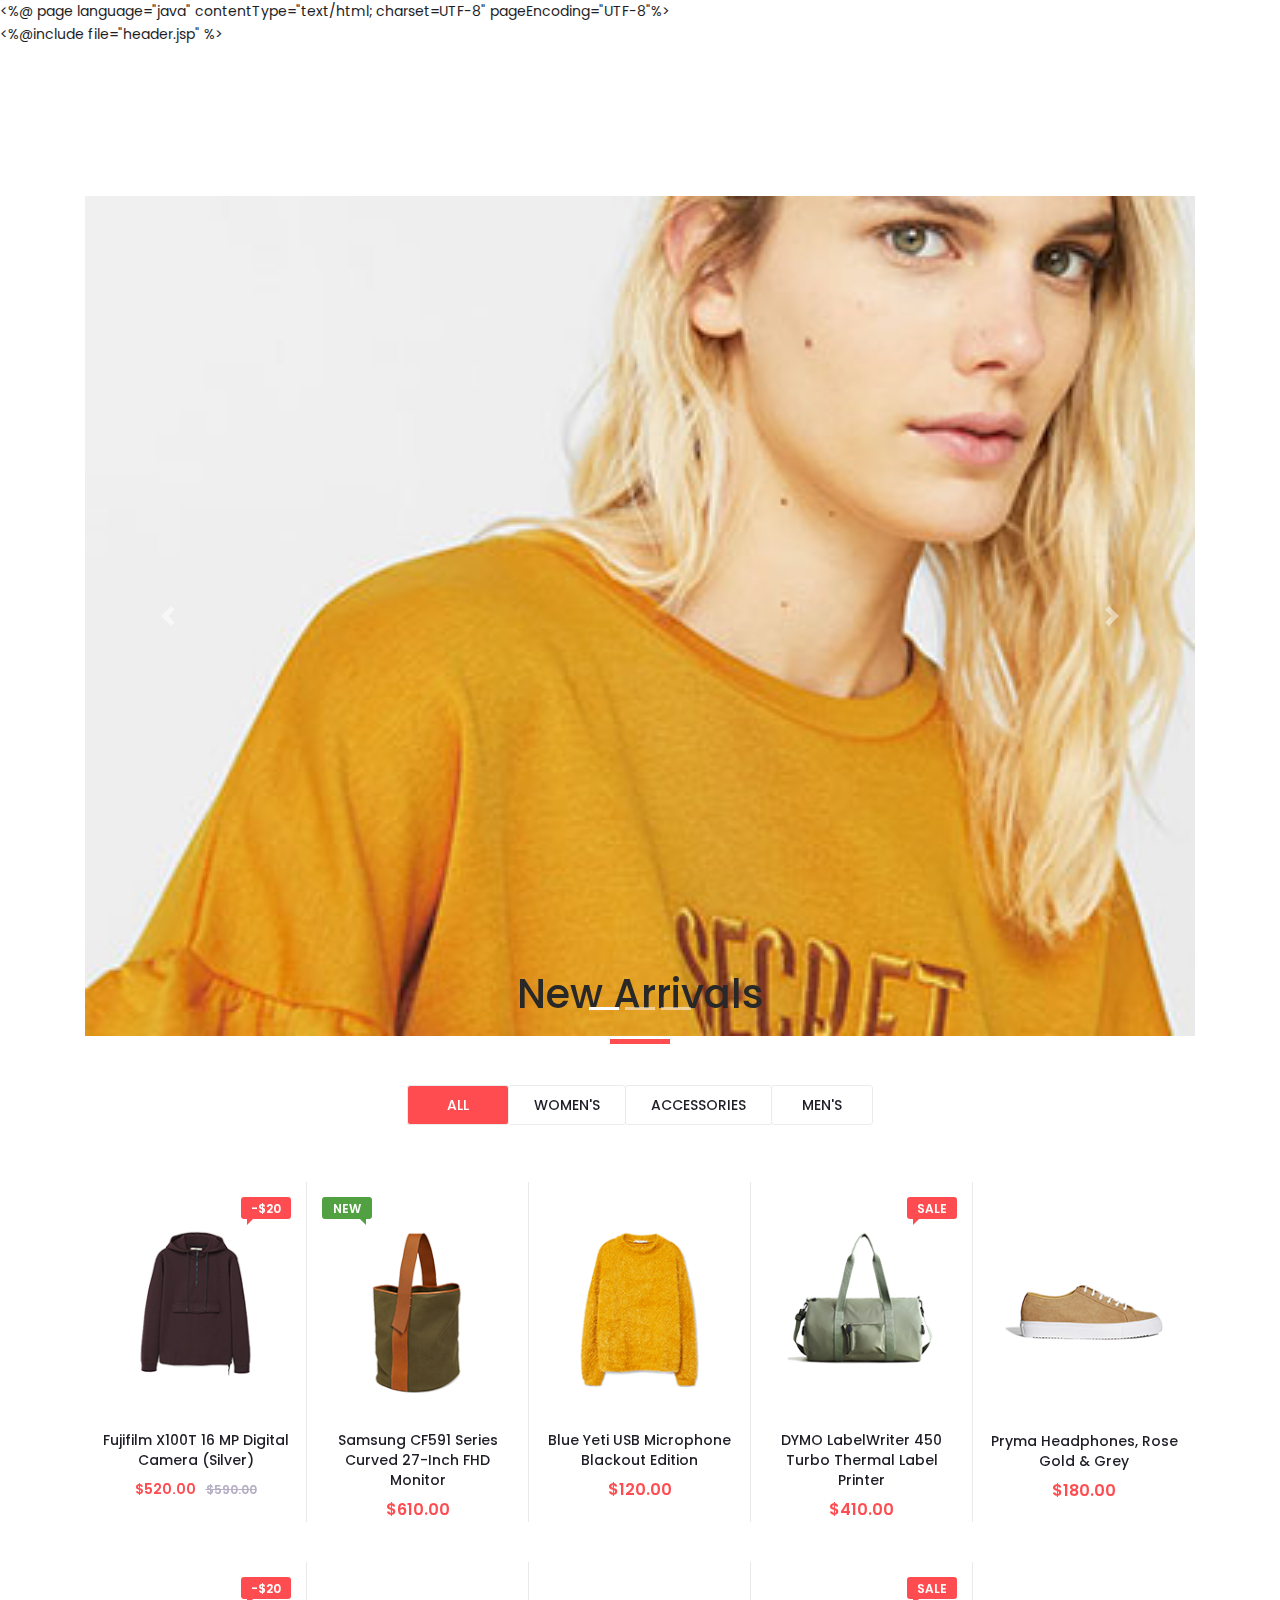
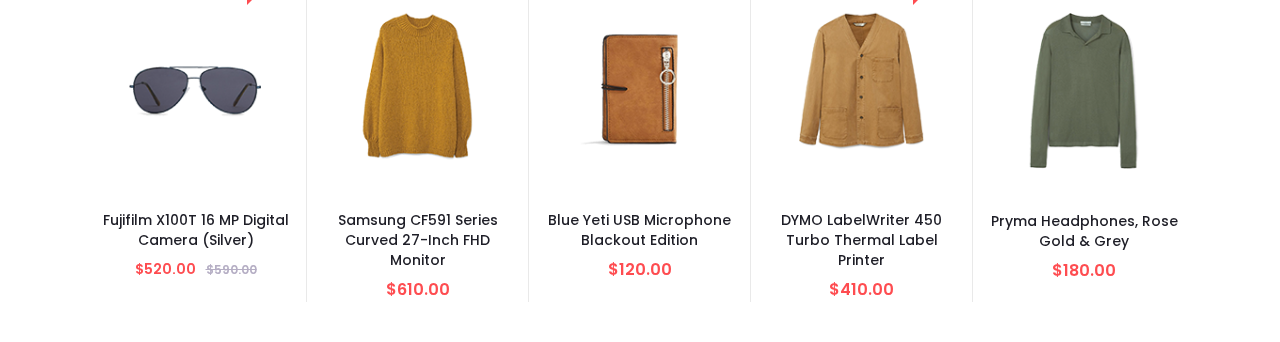
==== commit 1f0a892d: "ss" ====
--- a/model1/WebContent/zproject/pro/index.html
+++ b/model1/WebContent/zproject/pro/index.html
@@ -1,833 +1,387 @@
+<%@ page language="java" contentType="text/html; charset=UTF-8"
+    pageEncoding="UTF-8"%>
 <!DOCTYPE html>
 <html lang="en">
+
 <head>
-<title>Colo Shop</title>
-<meta charset="utf-8">
-<meta http-equiv="X-UA-Compatible" content="IE=edge">
-<meta name="description" content="Colo Shop Template">
-<meta name="viewport" content="width=device-width, initial-scale=1">
-<link rel="stylesheet" type="text/css" href="styles/bootstrap4/bootstrap.min.css">
-<link href="plugins/font-awesome-4.7.0/css/font-awesome.min.css" rel="stylesheet" type="text/css">
-<link rel="stylesheet" type="text/css" href="plugins/OwlCarousel2-2.2.1/owl.carousel.css">
-<link rel="stylesheet" type="text/css" href="plugins/OwlCarousel2-2.2.1/owl.theme.default.css">
-<link rel="stylesheet" type="text/css" href="plugins/OwlCarousel2-2.2.1/animate.css">
-<link rel="stylesheet" type="text/css" href="styles/main_styles.css">
-<link rel="stylesheet" type="text/css" href="styles/responsive.css">
-<script src="js/jquery-3.2.1.min.js"></script>
-<script src="styles/bootstrap4/popper.js"></script>
-<script src="styles/bootstrap4/bootstrap.min.js"></script>
-<script src="plugins/Isotope/isotope.pkgd.min.js"></script>
-<script src="plugins/OwlCarousel2-2.2.1/owl.carousel.js"></script>
-<script src="plugins/easing/easing.js"></script>
-<script src="js/custom.js"></script>
-
-
-
-<link href="assets/css/login-register.css" rel="stylesheet" />
-<link rel="stylesheet" href="http://netdna.bootstrapcdn.com/font-awesome/4.0.3/css/font-awesome.css">
-
-<script type="text/javascript" src="assets/js/login-register.js"></script>
+	<title>NamBang</title>
+	<meta charset="utf-8">
+	<meta http-equiv="X-UA-Compatible" content="IE=edge">
+	<meta name="description" content="Colo Shop Template">
+	<meta name="viewport" content="width=device-width, initial-scale=1">
+	<link rel="stylesheet" type="text/css" href="styles/bootstrap4/bootstrap.min.css">
+	<link href="plugins/font-awesome-4.7.0/css/font-awesome.min.css" rel="stylesheet" type="text/css">
+	<link rel="stylesheet" type="text/css" href="plugins/OwlCarousel2-2.2.1/owl.carousel.css">
+	<link rel="stylesheet" type="text/css" href="plugins/OwlCarousel2-2.2.1/owl.theme.default.css">
+	<link rel="stylesheet" type="text/css" href="plugins/OwlCarousel2-2.2.1/animate.css">
+	<link rel="stylesheet" type="text/css" href="styles/main_styles.css">
+	<link rel="stylesheet" type="text/css" href="styles/responsive.css">
+	<script src="js/jquery-3.2.1.min.js"></script>
+	<script src="styles/bootstrap4/popper.js"></script>
+	<script src="styles/bootstrap4/bootstrap.min.js"></script>
+	<script src="plugins/Isotope/isotope.pkgd.min.js"></script>
+	<script src="plugins/OwlCarousel2-2.2.1/owl.carousel.js"></script>
+	<script src="plugins/easing/easing.js"></script>
+	<script src="js/custom.js"></script>
+
+
+
+	<link href="assets/css/login-register.css" rel="stylesheet" />
+	<link rel="stylesheet" href="http://netdna.bootstrapcdn.com/font-awesome/4.0.3/css/font-awesome.css">
+
+	<script type="text/javascript" src="assets/js/login-register.js"></script>
 
 
 </head>
 
 <body>
 
-<div class="super_container">
-
-	<!-- Header -->
-
-	<header class="header trans_300">
-
-		<!-- Top Navigation -->
-
-		<div class="top_nav">
+	<div class="super_container">
+
+		<!-- Header -->
+		<%@include file="header.jsp" %>
+
+		
+		<!-- Slider -->
+
+		<div class="main_slider">
+			<div class="container fill_height">
+				<div id="carouselExampleIndicators" class="carousel slide" data-ride="carousel" data-interval="3000">
+					<ol class="carousel-indicators">
+						<li data-target="#carouselExampleIndicators" data-slide-to="0" class="active"></li>
+						<li data-target="#carouselExampleIndicators" data-slide-to="1"></li>
+						<li data-target="#carouselExampleIndicators" data-slide-to="2"></li>
+					</ol>
+					<div class="carousel-inner">
+						<div class="carousel-item active">
+							<img class="d-block w-100" src="./images/banner_1.jpg" alt="First slide">
+							<div class="carousel-caption d-none d-md-block">
+
+							</div>
+						</div>
+						<div class="carousel-item">
+							<img class="d-block w-100" src="./images/banner_2.jpg" alt="Second slide">
+
+						</div>
+						<div class="carousel-item">
+							<img class="d-block w-100" src="./images/banner_3.jpg" alt="Third slide">
+
+						</div>
+					</div>
+					<a class="carousel-control-prev" href="#carouselExampleIndicators" role="button" data-slide="prev">
+						<span class="carousel-control-prev-icon" aria-hidden="true"></span>
+						<span class="sr-only">Previous</span>
+					</a>
+					<a class="carousel-control-next" href="#carouselExampleIndicators" role="button" data-slide="next">
+						<span class="carousel-control-next-icon" aria-hidden="true"></span>
+						<span class="sr-only">Next</span>
+					</a>
+				</div>
+			</div>
+		</div>
+
+
+		<!-- New Arrivals -->
+
+		<div class="new_arrivals">
 			<div class="container">
 				<div class="row">
-					<div class="col-md-6">
-						<div class="top_nav_left">free shipping on all u.s orders over $50</div>
-					</div>
-					<div class="col-md-6 text-right">
-						<div class="top_nav_right">
-							<ul class="top_nav_menu">
-
-								<!-- Currency / Language / My Account -->
-
-								<li class="currency">
-									<a href="#">
-										usd
-										<i class="fa fa-angle-down"></i>
-									</a>
-									<ul class="currency_selection">
-										<li><a href="#">cad</a></li>
-										<li><a href="#">aud</a></li>
-										<li><a href="#">eur</a></li>
-										<li><a href="#">gbp</a></li>
-									</ul>
-								</li>
-								<li class="language">
-									<a href="#">
-										English
-										<i class="fa fa-angle-down"></i>
-									</a>
-									<ul class="language_selection">
-										<li><a href="#">French</a></li>
-										<li><a href="#">Italian</a></li>
-										<li><a href="#">German</a></li>
-										<li><a href="#">Spanish</a></li>
-									</ul>
-								</li>
-								<li class="account">
-									<a href="#">
-										My Account
-										<i class="fa fa-angle-down"></i>
-									</a>
-									<ul class="account_selection">
-										<li><a href="#"><i class="fa fa-sign-in" aria-hidden="true"></i>Sign In</a></li>
-										<li><a href="#"><i class="fa fa-user-plus" aria-hidden="true"></i>Register</a></li>
-									</ul>
-								</li>
+					<div class="col text-center">
+						<div class="section_title new_arrivals_title">
+							<h2>New Arrivals</h2>
+						</div>
+					</div>
+				</div>
+				<div class="row align-items-center">
+					<div class="col text-center">
+						<div class="new_arrivals_sorting">
+							<ul class="arrivals_grid_sorting clearfix button-group filters-button-group">
+								<li class="grid_sorting_button button d-flex flex-column justify-content-center align-items-center active is-checked"
+									data-filter="*">all</li>
+								<li class="grid_sorting_button button d-flex flex-column justify-content-center align-items-center"
+									data-filter=".women">women's</li>
+								<li class="grid_sorting_button button d-flex flex-column justify-content-center align-items-center"
+									data-filter=".accessories">accessories</li>
+								<li class="grid_sorting_button button d-flex flex-column justify-content-center align-items-center"
+									data-filter=".men">men's</li>
 							</ul>
+						</div>
+					</div>
+				</div>
+				<div class="row">
+					<div class="col">
+						<div class="product-grid"
+							data-isotope='{ "itemSelector": ".product-item", "layoutMode": "fitRows" }'>
+
+							<!-- Product 1 -->
+
+							<div class="product-item men">
+								<div class="product discount product_filter">
+									<div class="product_image">
+										<img src="images/product_1.png" alt="">
+									</div>
+									<div class="favorite favorite_left"></div>
+									<div
+										class="product_bubble product_bubble_right product_bubble_red d-flex flex-column align-items-center">
+										<span>-$20</span></div>
+									<div class="product_info">
+										<h6 class="product_name"><a href="single.html">Fujifilm X100T 16 MP Digital
+												Camera (Silver)</a></h6>
+										<div class="product_price">$520.00<span>$590.00</span></div>
+									</div>
+								</div>
+								<div class="red_button add_to_cart_button"><a href="#">add to cart</a></div>
+							</div>
+
+							<!-- Product 2 -->
+
+							<div class="product-item women">
+								<div class="product product_filter">
+									<div class="product_image">
+										<img src="images/product_2.png" alt="">
+									</div>
+									<div class="favorite"></div>
+									<div
+										class="product_bubble product_bubble_left product_bubble_green d-flex flex-column align-items-center">
+										<span>new</span></div>
+									<div class="product_info">
+										<h6 class="product_name"><a href="single.html">Samsung CF591 Series Curved
+												27-Inch FHD Monitor</a></h6>
+										<div class="product_price">$610.00</div>
+									</div>
+								</div>
+								<div class="red_button add_to_cart_button"><a href="#">add to cart</a></div>
+							</div>
+
+							<!-- Product 3 -->
+
+							<div class="product-item women">
+								<div class="product product_filter">
+									<div class="product_image">
+										<img src="images/product_3.png" alt="">
+									</div>
+									<div class="favorite"></div>
+									<div class="product_info">
+										<h6 class="product_name"><a href="single.html">Blue Yeti USB Microphone Blackout
+												Edition</a></h6>
+										<div class="product_price">$120.00</div>
+									</div>
+								</div>
+								<div class="red_button add_to_cart_button"><a href="#">add to cart</a></div>
+							</div>
+
+							<!-- Product 4 -->
+
+							<div class="product-item accessories">
+								<div class="product product_filter">
+									<div class="product_image">
+										<img src="images/product_4.png" alt="">
+									</div>
+									<div
+										class="product_bubble product_bubble_right product_bubble_red d-flex flex-column align-items-center">
+										<span>sale</span></div>
+									<div class="favorite favorite_left"></div>
+									<div class="product_info">
+										<h6 class="product_name"><a href="single.html">DYMO LabelWriter 450 Turbo
+												Thermal Label Printer</a></h6>
+										<div class="product_price">$410.00</div>
+									</div>
+								</div>
+								<div class="red_button add_to_cart_button"><a href="#">add to cart</a></div>
+							</div>
+
+							<!-- Product 5 -->
+
+							<div class="product-item women men">
+								<div class="product product_filter">
+									<div class="product_image">
+										<img src="images/product_5.png" alt="">
+									</div>
+									<div class="favorite"></div>
+									<div class="product_info">
+										<h6 class="product_name"><a href="single.html">Pryma Headphones, Rose Gold &
+												Grey</a></h6>
+										<div class="product_price">$180.00</div>
+									</div>
+								</div>
+								<div class="red_button add_to_cart_button"><a href="#">add to cart</a></div>
+							</div>
+
+							<!-- Product 6 -->
+
+							<div class="product-item accessories">
+								<div class="product discount product_filter">
+									<div class="product_image">
+										<img src="images/product_6.png" alt="">
+									</div>
+									<div class="favorite favorite_left"></div>
+									<div
+										class="product_bubble product_bubble_right product_bubble_red d-flex flex-column align-items-center">
+										<span>-$20</span></div>
+									<div class="product_info">
+										<h6 class="product_name"><a href="#single.html">Fujifilm X100T 16 MP Digital
+												Camera (Silver)</a></h6>
+										<div class="product_price">$520.00<span>$590.00</span></div>
+									</div>
+								</div>
+								<div class="red_button add_to_cart_button"><a href="#">add to cart</a></div>
+							</div>
+
+							<!-- Product 7 -->
+
+							<div class="product-item women">
+								<div class="product product_filter">
+									<div class="product_image">
+										<img src="images/product_7.png" alt="">
+									</div>
+									<div class="favorite"></div>
+									<div class="product_info">
+										<h6 class="product_name"><a href="single.html">Samsung CF591 Series Curved
+												27-Inch FHD Monitor</a></h6>
+										<div class="product_price">$610.00</div>
+									</div>
+								</div>
+								<div class="red_button add_to_cart_button"><a href="#">add to cart</a></div>
+							</div>
+
+							<!-- Product 8 -->
+
+							<div class="product-item accessories">
+								<div class="product product_filter">
+									<div class="product_image">
+										<img src="images/product_8.png" alt="">
+									</div>
+									<div class="favorite"></div>
+									<div class="product_info">
+										<h6 class="product_name"><a href="single.html">Blue Yeti USB Microphone Blackout
+												Edition</a></h6>
+										<div class="product_price">$120.00</div>
+									</div>
+								</div>
+								<div class="red_button add_to_cart_button"><a href="#">add to cart</a></div>
+							</div>
+
+							<!-- Product 9 -->
+
+							<div class="product-item men">
+								<div class="product product_filter">
+									<div class="product_image">
+										<img src="images/product_9.png" alt="">
+									</div>
+									<div
+										class="product_bubble product_bubble_right product_bubble_red d-flex flex-column align-items-center">
+										<span>sale</span></div>
+									<div class="favorite favorite_left"></div>
+									<div class="product_info">
+										<h6 class="product_name"><a href="single.html">DYMO LabelWriter 450 Turbo
+												Thermal Label Printer</a></h6>
+										<div class="product_price">$410.00</div>
+									</div>
+								</div>
+								<div class="red_button add_to_cart_button"><a href="#">add to cart</a></div>
+							</div>
+
+							<!-- Product 10 -->
+
+							<div class="product-item men">
+								<div class="product product_filter">
+									<div class="product_image">
+										<img src="images/product_10.png" alt="">
+									</div>
+									<div class="favorite"></div>
+									<div class="product_info">
+										<h6 class="product_name"><a href="single.html">Pryma Headphones, Rose Gold &
+												Grey</a></h6>
+										<div class="product_price">$180.00</div>
+									</div>
+								</div>
+								<div class="red_button add_to_cart_button"><a href="#">add to cart</a></div>
+							</div>
 						</div>
 					</div>
 				</div>
 			</div>
 		</div>
 
-		<!-- Main Navigation -->
-
-		<div class="main_nav_container">
-			<div class="container">
-				<div class="row">
-					<div class="col-lg-12 text-right">
-						<div class="logo_container">
-							<a href="#">colo<span>shop</span></a>
-						</div>
-						<nav class="navbar">
-							<ul class="navbar_menu">
-								<li><a href="#">Home</a></li>
-								<li><a href="#">BrandStory</a></li>
-								<li><a href="#">Total Shop</a></li>
-								<li><a href="#">notice</a></li>
-							</ul>
-							<ul class="navbar_user">
-								<li><a href="#"><i class="fa fa-search" aria-hidden="true"></i></a></li>
-								<li><a data-toggle="modal" href="javascript:void(0)" onclick="openLoginModal();" ><i class="fa fa-user" aria-hidden="true"></i></a></li>
-								
-								<li class="checkout">
-									<a href="#">
-										<i class="fa fa-shopping-cart" aria-hidden="true"></i>
-										<span id="checkout_items" class="checkout_items">2</span>
-									</a>
-								</li>
-							</ul>
-							<div class="hamburger_container">
-								<i class="fa fa-bars" aria-hidden="true"></i>
-							</div>
-						</nav>
-					</div>
-				</div>
-			</div>
-		</div>
-
-	</header>
-
-	<div class="fs_menu_overlay"></div>
-	<div class="hamburger_menu">
-		<div class="hamburger_close"><i class="fa fa-times" aria-hidden="true"></i></div>
-		<div class="hamburger_menu_content text-right">
-			<ul class="menu_top_nav">
-				<li class="menu_item has-children">
-					<a href="#">
-						usd
-						<i class="fa fa-angle-down"></i>
-					</a>
-					<ul class="menu_selection">
-						<li><a href="#">cad</a></li>
-						<li><a href="#">aud</a></li>
-						<li><a href="#">eur</a></li>
-						<li><a href="#">gbp</a></li>
-					</ul>
-				</li>
-				<li class="menu_item has-children">
-					<a href="#">
-						English
-						<i class="fa fa-angle-down"></i>
-					</a>
-					<ul class="menu_selection">
-						<li><a href="#">French</a></li>
-						<li><a href="#">Italian</a></li>
-						<li><a href="#">German</a></li>
-						<li><a href="#">Spanish</a></li>
-					</ul>
-				</li>
-				<li class="menu_item has-children">
-					<a href="#">
-						My Account
-						<i class="fa fa-angle-down"></i>
-					</a>
-					<ul class="menu_selection">
-						<li><a href="#"><i class="fa fa-sign-in" aria-hidden="true"></i>Sign In</a></li>
-						<li><a href="#"><i class="fa fa-user-plus" aria-hidden="true"></i>Register</a></li>
-					</ul>
-				</li>
-				<li class="menu_item"><a href="#">Home</a></li>
-				<li class="menu_item"><a href="#">BrandStory</a></li>
-				<li class="menu_item"><a href="#">Total Shop</a></li>
-				<li class="menu_item"><a href="#">Notice</a></li>
-			</ul>
-		</div>
-	</div>
-
-	<!-- Slider -->
-
-	<div class="main_slider" style="background-image:url(images/slider_1.jpg)">
-		<div class="container fill_height">
-			<div class="row align-items-center fill_height">
-				<div class="col">
-					<div class="main_slider_content">
-						<h6>Spring / Summer Collection 2017</h6>
-						<h1>Get up to 30% Off New Arrivals</h1>
-						<div class="red_button shop_now_button"><a href="#">shop now</a></div>
-					</div>
-				</div>
-			</div>
-		</div>
-	</div>
-
-	<!-- Banner -->
-
-	<div class="banner">
-		<div class="container">
-			<div class="row">
-				<div class="col-md-4">
-					<div class="banner_item align-items-center" style="background-image:url(images/banner_1.jpg)">
-						<div class="banner_category">
-							<a href="categories.html">women's</a>
-						</div>
-					</div>
-				</div>
-				<div class="col-md-4">
-					<div class="banner_item align-items-center" style="background-image:url(images/banner_2.jpg)">
-						<div class="banner_category">
-							<a href="categories.html">accessories's</a>
-						</div>
-					</div>
-				</div>
-				<div class="col-md-4">
-					<div class="banner_item align-items-center" style="background-image:url(images/banner_3.jpg)">
-						<div class="banner_category">
-							<a href="categories.html">men's</a>
-						</div>
-					</div>
-				</div>
-			</div>
-		</div>
-	</div>
-
-	<!-- New Arrivals -->
-
-	<div class="new_arrivals">
-		<div class="container">
-			<div class="row">
-				<div class="col text-center">
-					<div class="section_title new_arrivals_title">
-						<h2>New Arrivals</h2>
-					</div>
-				</div>
-			</div>
-			<div class="row align-items-center">
-				<div class="col text-center">
-					<div class="new_arrivals_sorting">
-						<ul class="arrivals_grid_sorting clearfix button-group filters-button-group">
-							<li class="grid_sorting_button button d-flex flex-column justify-content-center align-items-center active is-checked" data-filter="*">all</li>
-							<li class="grid_sorting_button button d-flex flex-column justify-content-center align-items-center" data-filter=".women">women's</li>
-							<li class="grid_sorting_button button d-flex flex-column justify-content-center align-items-center" data-filter=".accessories">accessories</li>
-							<li class="grid_sorting_button button d-flex flex-column justify-content-center align-items-center" data-filter=".men">men's</li>
-						</ul>
-					</div>
-				</div>
-			</div>
-			<div class="row">
-				<div class="col">
-					<div class="product-grid" data-isotope='{ "itemSelector": ".product-item", "layoutMode": "fitRows" }'>
-
-						<!-- Product 1 -->
-
-						<div class="product-item men">
-							<div class="product discount product_filter">
-								<div class="product_image">
-									<img src="images/product_1.png" alt="">
-								</div>
-								<div class="favorite favorite_left"></div>
-								<div class="product_bubble product_bubble_right product_bubble_red d-flex flex-column align-items-center"><span>-$20</span></div>
-								<div class="product_info">
-									<h6 class="product_name"><a href="single.html">Fujifilm X100T 16 MP Digital Camera (Silver)</a></h6>
-									<div class="product_price">$520.00<span>$590.00</span></div>
-								</div>
-							</div>
-							<div class="red_button add_to_cart_button"><a href="#">add to cart</a></div>
-						</div>
-
-						<!-- Product 2 -->
-
-						<div class="product-item women">
-							<div class="product product_filter">
-								<div class="product_image">
-									<img src="images/product_2.png" alt="">
-								</div>
-								<div class="favorite"></div>
-								<div class="product_bubble product_bubble_left product_bubble_green d-flex flex-column align-items-center"><span>new</span></div>
-								<div class="product_info">
-									<h6 class="product_name"><a href="single.html">Samsung CF591 Series Curved 27-Inch FHD Monitor</a></h6>
-									<div class="product_price">$610.00</div>
-								</div>
-							</div>
-							<div class="red_button add_to_cart_button"><a href="#">add to cart</a></div>
-						</div>
-
-						<!-- Product 3 -->
-
-						<div class="product-item women">
-							<div class="product product_filter">
-								<div class="product_image">
-									<img src="images/product_3.png" alt="">
-								</div>
-								<div class="favorite"></div>
-								<div class="product_info">
-									<h6 class="product_name"><a href="single.html">Blue Yeti USB Microphone Blackout Edition</a></h6>
-									<div class="product_price">$120.00</div>
-								</div>
-							</div>
-							<div class="red_button add_to_cart_button"><a href="#">add to cart</a></div>
-						</div>
-
-						<!-- Product 4 -->
-
-						<div class="product-item accessories">
-							<div class="product product_filter">
-								<div class="product_image">
-									<img src="images/product_4.png" alt="">
-								</div>
-								<div class="product_bubble product_bubble_right product_bubble_red d-flex flex-column align-items-center"><span>sale</span></div>
-								<div class="favorite favorite_left"></div>
-								<div class="product_info">
-									<h6 class="product_name"><a href="single.html">DYMO LabelWriter 450 Turbo Thermal Label Printer</a></h6>
-									<div class="product_price">$410.00</div>
-								</div>
-							</div>
-							<div class="red_button add_to_cart_button"><a href="#">add to cart</a></div>
-						</div>
-
-						<!-- Product 5 -->
-
-						<div class="product-item women men">
-							<div class="product product_filter">
-								<div class="product_image">
-									<img src="images/product_5.png" alt="">
-								</div>
-								<div class="favorite"></div>
-								<div class="product_info">
-									<h6 class="product_name"><a href="single.html">Pryma Headphones, Rose Gold & Grey</a></h6>
-									<div class="product_price">$180.00</div>
-								</div>
-							</div>
-							<div class="red_button add_to_cart_button"><a href="#">add to cart</a></div>
-						</div>
-
-						<!-- Product 6 -->
-
-						<div class="product-item accessories">
-							<div class="product discount product_filter">
-								<div class="product_image">
-									<img src="images/product_6.png" alt="">
-								</div>
-								<div class="favorite favorite_left"></div>
-								<div class="product_bubble product_bubble_right product_bubble_red d-flex flex-column align-items-center"><span>-$20</span></div>
-								<div class="product_info">
-									<h6 class="product_name"><a href="#single.html">Fujifilm X100T 16 MP Digital Camera (Silver)</a></h6>
-									<div class="product_price">$520.00<span>$590.00</span></div>
-								</div>
-							</div>
-							<div class="red_button add_to_cart_button"><a href="#">add to cart</a></div>
-						</div>
-
-						<!-- Product 7 -->
-
-						<div class="product-item women">
-							<div class="product product_filter">
-								<div class="product_image">
-									<img src="images/product_7.png" alt="">
-								</div>
-								<div class="favorite"></div>
-								<div class="product_info">
-									<h6 class="product_name"><a href="single.html">Samsung CF591 Series Curved 27-Inch FHD Monitor</a></h6>
-									<div class="product_price">$610.00</div>
-								</div>
-							</div>
-							<div class="red_button add_to_cart_button"><a href="#">add to cart</a></div>
-						</div>
-
-						<!-- Product 8 -->
-
-						<div class="product-item accessories">
-							<div class="product product_filter">
-								<div class="product_image">
-									<img src="images/product_8.png" alt="">
-								</div>
-								<div class="favorite"></div>
-								<div class="product_info">
-									<h6 class="product_name"><a href="single.html">Blue Yeti USB Microphone Blackout Edition</a></h6>
-									<div class="product_price">$120.00</div>
-								</div>
-							</div>
-							<div class="red_button add_to_cart_button"><a href="#">add to cart</a></div>
-						</div>
-
-						<!-- Product 9 -->
-
-						<div class="product-item men">
-							<div class="product product_filter">
-								<div class="product_image">
-									<img src="images/product_9.png" alt="">
-								</div>
-								<div class="product_bubble product_bubble_right product_bubble_red d-flex flex-column align-items-center"><span>sale</span></div>
-								<div class="favorite favorite_left"></div>
-								<div class="product_info">
-									<h6 class="product_name"><a href="single.html">DYMO LabelWriter 450 Turbo Thermal Label Printer</a></h6>
-									<div class="product_price">$410.00</div>
-								</div>
-							</div>
-							<div class="red_button add_to_cart_button"><a href="#">add to cart</a></div>
-						</div>
-
-						<!-- Product 10 -->
-
-						<div class="product-item men">
-							<div class="product product_filter">
-								<div class="product_image">
-									<img src="images/product_10.png" alt="">
-								</div>
-								<div class="favorite"></div>
-								<div class="product_info">
-									<h6 class="product_name"><a href="single.html">Pryma Headphones, Rose Gold & Grey</a></h6>
-									<div class="product_price">$180.00</div>
-								</div>
-							</div>
-							<div class="red_button add_to_cart_button"><a href="#">add to cart</a></div>
-						</div>
-					</div>
-				</div>
-			</div>
-		</div>
-	</div>
-
-	<!-- Deal of the week -->
-
-	<div class="deal_ofthe_week">
-		<div class="container">
-			<div class="row align-items-center">
-				<div class="col-lg-6">
-					<div class="deal_ofthe_week_img">
-						<img src="images/deal_ofthe_week.png" alt="">
-					</div>
-				</div>
-				<div class="col-lg-6 text-right deal_ofthe_week_col">
-					<div class="deal_ofthe_week_content d-flex flex-column align-items-center float-right">
-						<div class="section_title">
-							<h2>Deal Of The Week</h2>
-						</div>
-						<ul class="timer">
-							<li class="d-inline-flex flex-column justify-content-center align-items-center">
-								<div id="day" class="timer_num">03</div>
-								<div class="timer_unit">Day</div>
-							</li>
-							<li class="d-inline-flex flex-column justify-content-center align-items-center">
-								<div id="hour" class="timer_num">15</div>
-								<div class="timer_unit">Hours</div>
-							</li>
-							<li class="d-inline-flex flex-column justify-content-center align-items-center">
-								<div id="minute" class="timer_num">45</div>
-								<div class="timer_unit">Mins</div>
-							</li>
-							<li class="d-inline-flex flex-column justify-content-center align-items-center">
-								<div id="second" class="timer_num">23</div>
-								<div class="timer_unit">Sec</div>
-							</li>
-						</ul>
-						<div class="red_button deal_ofthe_week_button"><a href="#">shop now</a></div>
-					</div>
-				</div>
-			</div>
-		</div>
-	</div>
-
-	<!-- Best Sellers -->
-
-	<div class="best_sellers">
-		<div class="container">
-			<div class="row">
-				<div class="col text-center">
-					<div class="section_title new_arrivals_title">
-						<h2>Best Sellers</h2>
-					</div>
-				</div>
-			</div>
-			<div class="row">
-				<div class="col">
-					<div class="product_slider_container">
-						<div class="owl-carousel owl-theme product_slider">
-
-							<!-- Slide 1 -->
-
-							<div class="owl-item product_slider_item">
-								<div class="product-item">
-									<div class="product discount">
-										<div class="product_image">
-											<img src="images/product_1.png" alt="">
-										</div>
-										<div class="favorite favorite_left"></div>
-										<div class="product_bubble product_bubble_right product_bubble_red d-flex flex-column align-items-center"><span>-$20</span></div>
-										<div class="product_info">
-											<h6 class="product_name"><a href="single.html">Fujifilm X100T 16 MP Digital Camera (Silver)</a></h6>
-											<div class="product_price">$520.00<span>$590.00</span></div>
-										</div>
-									</div>
-								</div>
-							</div>
-
-							<!-- Slide 2 -->
-
-							<div class="owl-item product_slider_item">
-								<div class="product-item women">
-									<div class="product">
-										<div class="product_image">
-											<img src="images/product_2.png" alt="">
-										</div>
-										<div class="favorite"></div>
-										<div class="product_bubble product_bubble_left product_bubble_green d-flex flex-column align-items-center"><span>new</span></div>
-										<div class="product_info">
-											<h6 class="product_name"><a href="single.html">Samsung CF591 Series Curved 27-Inch FHD Monitor</a></h6>
-											<div class="product_price">$610.00</div>
-										</div>
-									</div>
-								</div>
-							</div>
-
-							<!-- Slide 3 -->
-
-							<div class="owl-item product_slider_item">
-								<div class="product-item women">
-									<div class="product">
-										<div class="product_image">
-											<img src="images/product_3.png" alt="">
-										</div>
-										<div class="favorite"></div>
-										<div class="product_info">
-											<h6 class="product_name"><a href="single.html">Blue Yeti USB Microphone Blackout Edition</a></h6>
-											<div class="product_price">$120.00</div>
-										</div>
-									</div>
-								</div>
-							</div>
-
-							<!-- Slide 4 -->
-
-							<div class="owl-item product_slider_item">
-								<div class="product-item accessories">
-									<div class="product">
-										<div class="product_image">
-											<img src="images/product_4.png" alt="">
-										</div>
-										<div class="product_bubble product_bubble_right product_bubble_red d-flex flex-column align-items-center"><span>sale</span></div>
-										<div class="favorite favorite_left"></div>
-										<div class="product_info">
-											<h6 class="product_name"><a href="single.html">DYMO LabelWriter 450 Turbo Thermal Label Printer</a></h6>
-											<div class="product_price">$410.00</div>
-										</div>
-									</div>
-								</div>
-							</div>
-
-							<!-- Slide 5 -->
-
-							<div class="owl-item product_slider_item">
-								<div class="product-item women men">
-									<div class="product">
-										<div class="product_image">
-											<img src="images/product_5.png" alt="">
-										</div>
-										<div class="favorite"></div>
-										<div class="product_info">
-											<h6 class="product_name"><a href="single.html">Pryma Headphones, Rose Gold & Grey</a></h6>
-											<div class="product_price">$180.00</div>
-										</div>
-									</div>
-								</div>
-							</div>
-
-							<!-- Slide 6 -->
-
-							<div class="owl-item product_slider_item">
-								<div class="product-item accessories">
-									<div class="product discount">
-										<div class="product_image">
-											<img src="images/product_6.png" alt="">
-										</div>
-										<div class="favorite favorite_left"></div>
-										<div class="product_bubble product_bubble_right product_bubble_red d-flex flex-column align-items-center"><span>-$20</span></div>
-										<div class="product_info">
-											<h6 class="product_name"><a href="single.html">Fujifilm X100T 16 MP Digital Camera (Silver)</a></h6>
-											<div class="product_price">$520.00<span>$590.00</span></div>
-										</div>
-									</div>
-								</div>
-							</div>
-
-							<!-- Slide 7 -->
-
-							<div class="owl-item product_slider_item">
-								<div class="product-item women">
-									<div class="product">
-										<div class="product_image">
-											<img src="images/product_7.png" alt="">
-										</div>
-										<div class="favorite"></div>
-										<div class="product_info">
-											<h6 class="product_name"><a href="single.html">Samsung CF591 Series Curved 27-Inch FHD Monitor</a></h6>
-											<div class="product_price">$610.00</div>
-										</div>
-									</div>
-								</div>
-							</div>
-
-							<!-- Slide 8 -->
-
-							<div class="owl-item product_slider_item">
-								<div class="product-item accessories">
-									<div class="product">
-										<div class="product_image">
-											<img src="images/product_8.png" alt="">
-										</div>
-										<div class="favorite"></div>
-										<div class="product_info">
-											<h6 class="product_name"><a href="single.html">Blue Yeti USB Microphone Blackout Edition</a></h6>
-											<div class="product_price">$120.00</div>
-										</div>
-									</div>
-								</div>
-							</div>
-
-							<!-- Slide 9 -->
-
-							<div class="owl-item product_slider_item">
-								<div class="product-item men">
-									<div class="product">
-										<div class="product_image">
-											<img src="images/product_9.png" alt="">
-										</div>
-										<div class="product_bubble product_bubble_right product_bubble_red d-flex flex-column align-items-center"><span>sale</span></div>
-										<div class="favorite favorite_left"></div>
-										<div class="product_info">
-											<h6 class="product_name"><a href="single.html">DYMO LabelWriter 450 Turbo Thermal Label Printer</a></h6>
-											<div class="product_price">$410.00</div>
-										</div>
-									</div>
-								</div>
-							</div>
-
-							<!-- Slide 10 -->
-
-							<div class="owl-item product_slider_item">
-								<div class="product-item men">
-									<div class="product">
-										<div class="product_image">
-											<img src="images/product_10.png" alt="">
-										</div>
-										<div class="favorite"></div>
-										<div class="product_info">
-											<h6 class="product_name"><a href="single.html">Pryma Headphones, Rose Gold & Grey</a></h6>
-											<div class="product_price">$180.00</div>
-										</div>
-									</div>
-								</div>
-							</div>
-						</div>
-
-						<!-- Slider Navigation -->
-
-						<div class="product_slider_nav_left product_slider_nav d-flex align-items-center justify-content-center flex-column">
-							<i class="fa fa-chevron-left" aria-hidden="true"></i>
-						</div>
-						<div class="product_slider_nav_right product_slider_nav d-flex align-items-center justify-content-center flex-column">
-							<i class="fa fa-chevron-right" aria-hidden="true"></i>
-						</div>
-					</div>
-				</div>
-			</div>
-		</div>
-	</div>
-
-	<!-- Benefit -->
-
-	<div class="benefit">
-		<div class="container">
-			<div class="row benefit_row">
-				<div class="col-lg-3 benefit_col">
-					<div class="benefit_item d-flex flex-row align-items-center">
-						<div class="benefit_icon"><i class="fa fa-truck" aria-hidden="true"></i></div>
-						<div class="benefit_content">
-							<h6>free shipping</h6>
-							<p>Suffered Alteration in Some Form</p>
-						</div>
-					</div>
-				</div>
-				<div class="col-lg-3 benefit_col">
-					<div class="benefit_item d-flex flex-row align-items-center">
-						<div class="benefit_icon"><i class="fa fa-money" aria-hidden="true"></i></div>
-						<div class="benefit_content">
-							<h6>cach on delivery</h6>
-							<p>The Internet Tend To Repeat</p>
-						</div>
-					</div>
-				</div>
-				<div class="col-lg-3 benefit_col">
-					<div class="benefit_item d-flex flex-row align-items-center">
-						<div class="benefit_icon"><i class="fa fa-undo" aria-hidden="true"></i></div>
-						<div class="benefit_content">
-							<h6>45 days return</h6>
-							<p>Making it Look Like Readable</p>
-						</div>
-					</div>
-				</div>
-				<div class="col-lg-3 benefit_col">
-					<div class="benefit_item d-flex flex-row align-items-center">
-						<div class="benefit_icon"><i class="fa fa-clock-o" aria-hidden="true"></i></div>
-						<div class="benefit_content">
-							<h6>opening all week</h6>
-							<p>8AM - 09PM</p>
-						</div>
-					</div>
-				</div>
-			</div>
-		</div>
-	</div>
-
-	<!-- Blogs -->
-
-	<div class="blogs">
-		<div class="container">
-			<div class="row">
-				<div class="col text-center">
-					<div class="section_title">
-						<h2>Latest Blogs</h2>
-					</div>
-				</div>
-			</div>
-			<div class="row blogs_container">
-				<div class="col-lg-4 blog_item_col">
-					<div class="blog_item">
-						<div class="blog_background" style="background-image:url(images/blog_1.jpg)"></div>
-						<div class="blog_content d-flex flex-column align-items-center justify-content-center text-center">
-							<h4 class="blog_title">Here are the trends I see coming this fall</h4>
-							<span class="blog_meta">by admin | dec 01, 2017</span>
-							<a class="blog_more" href="#">Read more</a>
-						</div>
-					</div>
-				</div>
-				<div class="col-lg-4 blog_item_col">
-					<div class="blog_item">
-						<div class="blog_background" style="background-image:url(images/blog_2.jpg)"></div>
-						<div class="blog_content d-flex flex-column align-items-center justify-content-center text-center">
-							<h4 class="blog_title">Here are the trends I see coming this fall</h4>
-							<span class="blog_meta">by admin | dec 01, 2017</span>
-							<a class="blog_more" href="#">Read more</a>
-						</div>
-					</div>
-				</div>
-				<div class="col-lg-4 blog_item_col">
-					<div class="blog_item">
-						<div class="blog_background" style="background-image:url(images/blog_3.jpg)"></div>
-						<div class="blog_content d-flex flex-column align-items-center justify-content-center text-center">
-							<h4 class="blog_title">Here are the trends I see coming this fall</h4>
-							<span class="blog_meta">by admin | dec 01, 2017</span>
-							<a class="blog_more" href="#">Read more</a>
-						</div>
-					</div>
-				</div>
-			</div>
-		</div>
-	</div>
-
-	<!-- Newsletter -->
-
-	<div class="newsletter">
-		<div class="container">
-			<div class="row">
-				<div class="col-lg-6">
-					<div class="newsletter_text d-flex flex-column justify-content-center align-items-lg-start align-items-md-center text-center">
-						<h4>Newsletter</h4>
-						<p>Subscribe to our newsletter and get 20% off your first purchase</p>
-					</div>
-				</div>
-				<div class="col-lg-6">
-					<form action="post">
-						<div class="newsletter_form d-flex flex-md-row flex-column flex-xs-column align-items-center justify-content-lg-end justify-content-center">
-							<input id="newsletter_email" type="email" placeholder="Your email" required="required" data-error="Valid email is required.">
-							<button id="newsletter_submit" type="submit" class="newsletter_submit_btn trans_300" value="Submit">subscribe</button>
-						</div>
-					</form>
-				</div>
-			</div>
-		</div>
-	</div>
-
-	<!-- Modal -->
-	<div class="modal fade login" id="loginModal">
-		      <div class="modal-dialog login animated">
-    		      <div class="modal-content">
-    		         <div class="modal-header">
-                        <button type="button" class="close" data-dismiss="modal" aria-hidden="true">&times;</button>
-                        <h4 class="modal-title">Login with</h4>
-                    </div>
-                    <div class="modal-body">
-                        <div class="box">
-                             <div class="content">                                                          
-                                <div class="error"></div>
-                                <div class="form loginBox">
-                                    <form method="" action="" accept-charset="UTF-8">
-                                    <input id="userid" class="form-control" type="text" placeholder="id" name="userid"><br/>
-                                    <input id="password" class="form-control" type="password" placeholder="Password" name="password"><br/>
-                                    <input class="btn btn-default btn-login" type="button" value="Login" onclick="loginAjax()"><br/>
-                                    <input class="btn btn-default btn-login" type="button" value="kakao로 로그인" onclick=""><br/>
-                                    <input class="btn btn-default btn-login" type="button" value="둘러보기" onclick="">
-                                    </form>
-                                </div>	
-                                
-                             </div>
-                        </div>
-                        <div class="box">
-                            <div class="content registerBox" style="display:none;">
-                             <div class="form">
-                                <form method="" html="{:multipart=>true}" data-remote="true" action="" accept-charset="UTF-8">
-                                <input id="userid" class="form-control" type="text" placeholder="id" name="userid">
-                                <input id="username" class="form-control" type="text" placeholder="name" name="username">
-                                <input id="email" class="form-control" type="email" placeholder="Email" name="email">
-                                <input id="password" class="form-control" type="password" placeholder="Password" name="password">
-                                <input id="password_confirmation" class="form-control" type="password" placeholder="Repeat Password" name="password_confirmation">
-                                <input id="usertel" class="form-control" type="tel"  placeholder="phone" name="usertel">
-                                <input id="birth" class="form-control" type="date"  placeholder="birthday" name="birth">
-                                <label><input id="gender" class="form-control" type="checkbox" placeholder="gender" name="gender" value="man">man</label>
-     							<label><input id="gender" class="form-control" type="checkbox" name="gender" value="women">women</label>
-                                <input class="btn btn-default btn-register" type="button" value="Create account" name="commit">
-                                
-                                </form>
-                                </div>
-                            </div>
-                        </div>
-                    </div>
-                    <div class="modal-footer">
-                        <div class="forgot login-footer">
+		<!-- Modal -->
+				<div class="modal fade login" id="loginModal">
+			<div class="modal-dialog login animated">
+				<div class="modal-content">
+					<div class="modal-header">
+						<button type="button" class="close" data-dismiss="modal"
+							aria-hidden="true">&times;</button>
+						<h4 class="modal-title">Login with</h4>
+					</div>
+					<div class="modal-body">
+						<div class="box">
+							<div class="content">
+								<div class="error"></div>
+								<div class="form loginBox">
+									<form method="" action="" accept-charset="UTF-8">
+										<input id="userid" class="form-control" type="text"
+											placeholder="id" name="userid"><br /> <input
+											id="password" class="form-control" type="password"
+											placeholder="Password" name="password"><br /> <input
+											class="btn btn-default btn-login" type="button" value="Login"
+											onclick="loginAjax()">
+										<!-- <input class="btn btn-default btn-login" type="button" value="kakao로 로그인" onclick=""><br/> -->
+										<img
+											src="//mud-kage.kakao.com/14/dn/btqbjxsO6vP/KPiGpdnsubSq3a0PHEGUK1/o.jpg"
+											class="mt-3" width="100%" />
+										<div class="mt-3 text-center">
+											<a href="javascript: showRegisterForm();">회원가입</a>&nbsp;&nbsp;&nbsp;
+											<a href="javascript: showFindIdForm();">아이디찾기</a>&nbsp;&nbsp;&nbsp;
+											<a href="javascript: showFindPwForm();">비번찾기</a>
+										</div>
+									</form>
+								</div>
+
+							</div>
+						</div>
+						<div class="box">
+							<div class="content registerBox" style="display: none;">
+								<div class="form">
+									<form method="" html="{:multipart=>true}" data-remote="true"
+										action="" accept-charset="UTF-8">
+										<div class="input-group">
+											<input id="userid" class="form-control" type="text"
+												placeholder="id" name="userid"> <span
+												class="input-group-btn">
+												<button class="btn btn-success" type="button"
+													style="height: 46px;">중복확인</button>
+											</span>
+										</div>
+										<input id="username" class="form-control" type="text"
+											placeholder="name" name="username"> <input id="email"
+											class="form-control" type="email" placeholder="Email"
+											name="email"> <input id="password"
+											class="form-control" type="password" placeholder="Password"
+											name="password"> <input id="password_confirmation"
+											class="form-control" type="password"
+											placeholder="Repeat Password" name="password_confirmation">
+										<input id="usertel" class="form-control" type="tel"
+											placeholder="phone" name="usertel"> <input id="birth"
+											class="form-control" type="date" placeholder="birthday"
+											name="birth"><br />
+										<label><input id="gender" class="form-control"
+											type="radio" placeholder="gender" name="gender" value="man">men</label>
+										<label><input id="gender" class="form-control"
+											type="radio" name="gender" value="women">women</label>
+										<div class="container-fluid">
+											<div class="row">
+												<input class="btn btn-secondary" type="button" value="이전"
+													name="back" onclick="openLoginModal();"> <input
+													class="btn btn-primary ml-1" type="button" value="가입하기"
+													name="commit" onclick="showMemberForm();">
+											</div>
+										</div>
+									</form>
+								</div>
+							</div>
+						</div>
+					</div>
+					<div class="modal-footer">
+						<!--                         <div class="forgot login-footer">
                             <span>Looking to
                                  <a href="javascript: showRegisterForm();">create an account</a>
                             </span>
@@ -835,49 +389,163 @@
                         <div class="forgot register-footer" style="display:none">
                              <span>Already have an account?</span>
                              <a href="javascript: showLoginForm();">Login</a>
-                        </div>
-                    </div>
-    		      </div>
-		      </div>
-		  </div>
-	<!-- Footer -->
-<footer class="footer">
-		<div class="container">
-			<div class="row">
-				<div class="col-lg-6">
-					<div class="footer_nav_container d-flex flex-sm-row flex-column align-items-center justify-content-lg-start justify-content-center text-center">
-						<ul class="footer_nav">
-							<li><a href="#">Blog</a></li>
-							<li><a href="#">FAQs</a></li>
-						</ul>
-					</div>
-				</div>
-				<div class="col-lg-6">
-					<div class="footer_social d-flex flex-row align-items-center justify-content-lg-end justify-content-center">
-						<ul>
-							<li><a href="#"><i class="fa fa-facebook" aria-hidden="true"></i></a></li>
-							<li><a href="#"><i class="fa fa-twitter" aria-hidden="true"></i></a></li>
-							<li><a href="#"><i class="fa fa-instagram" aria-hidden="true"></i></a></li>
-							<li><a href="#"><i class="fa fa-skype" aria-hidden="true"></i></a></li>
-							<li><a href="#"><i class="fa fa-pinterest" aria-hidden="true"></i></a></li>
-						</ul>
-					</div>
-				</div>
-			</div>
-			<div class="row">
-				<div class="col-lg-12">
-					<div class="footer_nav_container">
-						<div class="cr">짤2018 All Rights Reserverd. Made with <i class="fa fa-heart-o" aria-hidden="true"></i> by <a href="#">Colorlib</a> &amp; distributed by <a href="https://themewagon.com">ThemeWagon</a></div>
+                        </div> -->
 					</div>
 				</div>
 			</div>
 		</div>
-	</footer>
-
-
-</div>
+
+
+		<div class="modal fade login" id="memberModal">
+			<div class="modal-dialog login animated">
+				<div class="modal-content">
+					<div class="modal-header">
+						<button type="button" class="close" data-dismiss="modal"
+							aria-hidden="true">&times;</button>
+						<h4 class="memberModal-title">회원가입</h4>
+					</div>
+					<div class="modal-body">
+						<div class="box">
+							<div class="content memberBox">
+								<div class="form">
+									<span><h3>"OOO"고객님 회원가입을 축하합니다.</h3></span><br /> <input
+										class="btn btn-danger" type="button"
+										onclick="openLoginModal();" value="홈" name="goHome">
+								</div>
+							</div>
+						</div>
+						<div class="modal-footer"></div>
+					</div>
+				</div>
+			</div>
+		</div>
+
+		<div class="modal fade login" id="idModal">
+			<div class="modal-dialog login animated">
+				<div class="modal-content">
+					<div class="modal-header">
+						<button type="button" class="close" data-dismiss="modal"
+							aria-hidden="true">&times;</button>
+						<h4 class="idModal-title">아이디찾기</h4>
+					</div>
+					<div class="modal-body">
+						<div class="box">
+							<div class="content findIdBox">
+								<div class="form">
+									<form method="" html="{:multipart=>true}" data-remote="true"
+										action="" accept-charset="UTF-8">
+										<input id="username" class="form-control" type="text"
+											placeholder="name" name="username"><br />
+										<div class="input-group">
+											<input id="tel" class="form-control" type="text"
+												placeholder="phone" name="tel"> <span
+												class="input-group-btn">
+												<button class="btn btn-success" type="button"
+													style="height: 46px;">인증번호</button>
+											</span>
+										</div>
+										<br /> <input id="Certification Number" class="form-control"
+											type="text" placeholder="인증번호" name="Certification Number"><br />
+										<div class="row">
+											<input class="btn btn-secondary" type="button" value="Login"
+												name="commit" onclick="openLoginModal();">
+											<input class="btn btn-primary ml-1" type="button"
+												value="ID찾기" name="commit" onclick="showFindIdResultForm();">
+										</div>
+									</form>
+								</div>
+							</div>
+						</div>
+						<div class="box">
+							<div class="content findIdResultBox">
+								<div class="form">
+									<span><h3>아이디는 "ID" 입니다.</h3></span><br />
+									<div class="container-fluid">
+										<div class="row">
+											<input class="btn btn-secondary" type="button" value="홈"
+												name="home" onclick="openLoginModal();">
+											<input class="btn btn-primary ml-1" type="button"
+												value="비밀번호찾기" name="commit" onclick="showFindPwForm();">
+										</div>
+									</div>
+								</div>
+							</div>
+						</div>
+					</div>
+					<div class="modal-footer"></div>
+				</div>
+			</div>
+		</div>
+
+
+		<div class="modal fade login" id="pwModal">
+			<div class="modal-dialog login animated">
+				<div class="modal-content">
+					<div class="modal-header">
+						<button type="button" class="close" data-dismiss="modal"
+							aria-hidden="true">&times;</button>
+						<h4 class="pwModal-title">비밀번호찾기</h4>
+					</div>
+					<div class="modal-body">
+						<div class="box">
+							<div class="content findPwBox">
+								<div class="form">
+									<form method="" html="{:multipart=>true}" data-remote="true"
+										action="" accept-charset="UTF-8">
+										<input id="userid" class="form-control" type="text"
+											placeholder="id" name="userid"><br />
+										<div class="input-group">
+											<input id="tel" class="form-control" type="text"
+												placeholder="phone" name="tel"> <span
+												class="input-group-btn">
+												<button class="btn btn-success" type="button"
+													style="height: 46px;">인증번호</button>
+											</span>
+										</div>
+										<br /> <input id="Certification Number" class="form-control"
+											type="text" placeholder="인증번호" name="Certification Number"><br />
+
+										<div class="row">
+											<input class="btn btn-secondary" type="button" value="이전"
+												name="prev" onclick="showFindPwForm();"> <input
+												class="btn btn-primary ml-1" type="button" value="다음"
+												name="next" onclick="openLoginModal();">
+										</div>
+									</form>
+								</div>
+							</div>
+						</div>
+						<div class="box">
+							<div class="content findPwResultBox">
+								<div class="form">
+									<input id="userid" class="form-control" type="text"
+										placeholder="id" name="userid"> <input id="password"
+										class="form-control" type="password" placeholder="Password"
+										name="password"> <input id="password_confirmation"
+										class="form-control" type="password"
+										placeholder="Repeat Password" name="password_confirmation">
+									<div class="container-fluid">
+										<div class="row">
+											<input class="btn btn-secondary" type="button" value="이전"
+												name="prev" onclick="showFindPwForm();">			
+											<input class="btn btn-primary ml-1" type="button" value="다음"
+												name="next" onclick="openLoginModal();">
+										</div>
+									</div>
+								</div>
+							</div>
+						</div>
+						<div class="modal-footer"></div>
+					</div>
+				</div>
+			</div>
+
+		<!-- Footer -->
+		<%@include file="footer.jsp" %>
+	
+	</div>
 
 
 </body>
 
-</html>
+</html>--- a/model1/WebContent/zproject/pro/assets/css/login-register.css
+++ b/model1/WebContent/zproject/pro/assets/css/login-register.css
@@ -186,7 +186,7 @@
     background-color: rgba(0,0,0,0.23);
     color: #FFFFFF;
 }
-.login .box .form input[type="text"], .login .box .form input[type="password"] {
+.login .box .form input[type="text"], .login .box .form input[type="password"], .login .box .form input[type="email"], .login .box .form input[type="tel"], .login .box .form input[type="date"] {
     border-radius: 3px;
     border: none;
     color: #333333;
